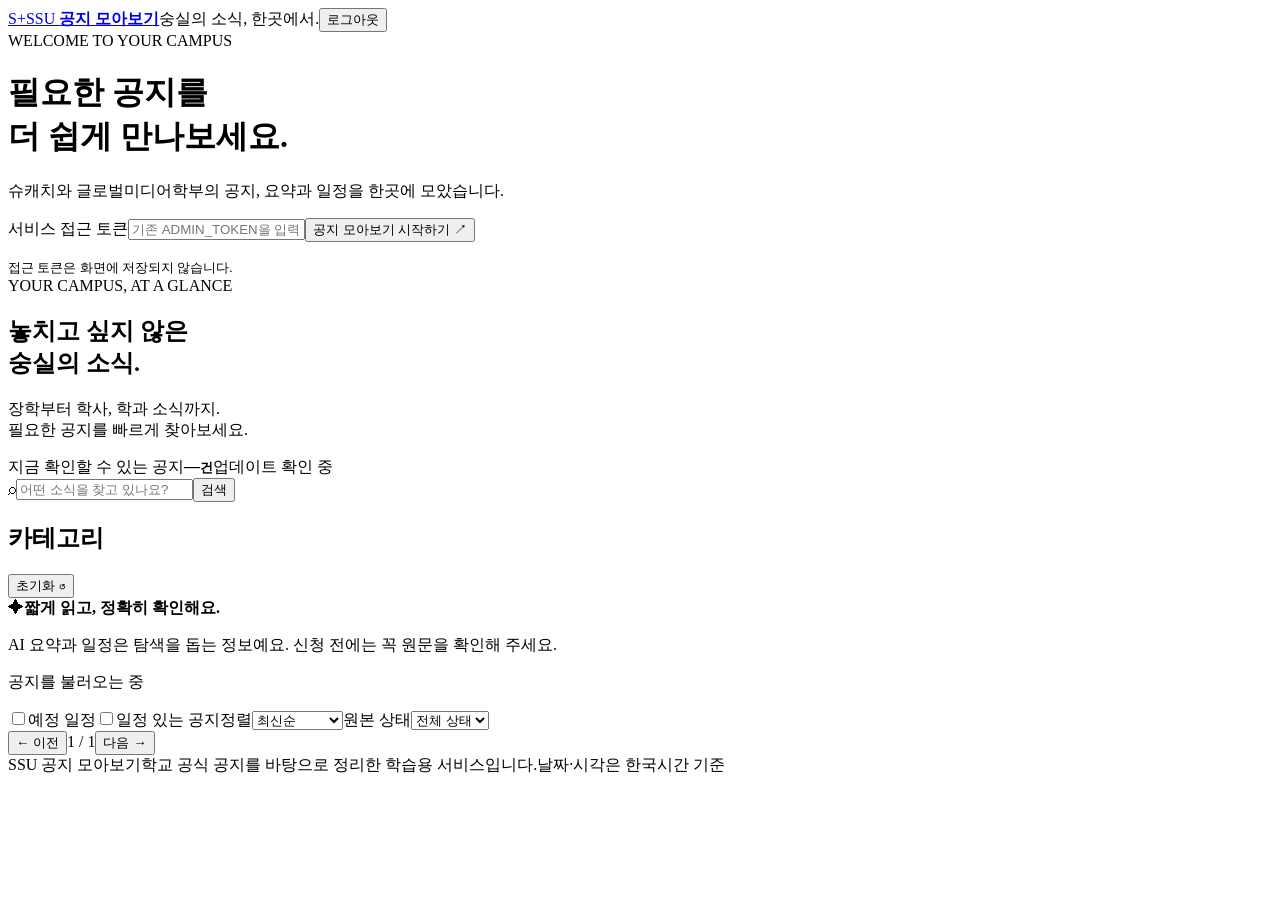
==== internal/web/static/index.html @ 4ba75978 "Implement SSU notice collection, analysis and integrated web MVP" ====
<!doctype html>
<html lang="ko"><head><meta charset="utf-8"><meta name="viewport" content="width=device-width,initial-scale=1"><meta name="theme-color" content="#142b52"><title>SSU 공지 모아보기</title><link rel="icon" href="/favicon.svg" type="image/svg+xml"><link rel="stylesheet" href="/app.css"><script src="/app.js" defer></script></head>
<body>
<header class="header"><div class="header-inner"><a class="brand" href="/" aria-label="SSU 공지 모아보기 홈"><span class="brand-mark">S<span>+</span></span><span>SSU <b>공지 모아보기</b></span></a><span class="header-caption">숭실의 소식, 한곳에서.</span><button id="logout" class="quiet hidden" type="button">로그아웃</button></div></header>
<main id="login" class="login hidden"><span class="eyebrow">WELCOME TO YOUR CAMPUS</span><h1>필요한 공지를<br>더 쉽게 만나보세요.</h1><p>슈캐치와 글로벌미디어학부의 공지, 요약과 일정을 한곳에 모았습니다.</p><form id="login-form"><label for="token">서비스 접근 토큰</label><input type="password" id="token" autocomplete="current-password" required placeholder="기존 ADMIN_TOKEN을 입력하세요"><button class="primary" type="submit">공지 모아보기 시작하기 <span aria-hidden="true">↗</span></button><p id="login-error" role="alert"></p></form><small>접근 토큰은 화면에 저장되지 않습니다.</small></main>
<main id="app" class="shell hidden">
<section class="hero"><div><span class="eyebrow">YOUR CAMPUS, AT A GLANCE</span><h1>놓치고 싶지 않은<br class="mobile-break"> 숭실의 소식.</h1><p>장학부터 학사, 학과 소식까지.<br class="mobile-break"> 필요한 공지를 빠르게 찾아보세요.</p></div><div class="hero-stat"><span class="live-dot"></span><span>지금 확인할 수 있는 공지</span><strong id="visible-count">—<small>건</small></strong><span id="updated">업데이트 확인 중</span></div></section>
<form class="search" id="search-form" role="search"><span class="search-icon" aria-hidden="true">⌕</span><input id="query" name="query" maxlength="100" type="search" placeholder="어떤 소식을 찾고 있나요?" aria-label="제목, 요약, 본문 검색"><button class="primary" type="submit">검색</button></form>
<div class="workspace">
<aside class="sidebar"><div class="sidebar-heading"><h2>카테고리</h2><button id="reset" type="button" class="quiet">초기화 ↺</button></div><nav id="categories" aria-label="카테고리 선택"></nav><div class="side-note"><span aria-hidden="true">✦</span><strong>짧게 읽고, 정확히 확인해요.</strong><p>AI 요약과 일정은 탐색을 돕는 정보예요. 신청 전에는 꼭 원문을 확인해 주세요.</p></div></aside>
<section class="feed" aria-label="공지 목록"><div class="source-tabs" id="sources" role="group" aria-label="출처 선택"></div><div class="toolbar"><p id="result-count" aria-live="polite">공지를 불러오는 중</p><div class="toolbar-controls"><label class="check"><input id="upcoming" type="checkbox">예정 일정</label><label class="check"><input id="has-schedule" type="checkbox">일정 있는 공지</label><label class="sr-only" for="sort">정렬</label><select id="sort"><option value="latest">최신순</option><option value="deadline">마감 임박순</option><option value="event">행사 예정순</option></select><label class="sr-only" for="status">원본 상태</label><select id="status"><option value="">전체 상태</option><option value="진행">진행</option><option value="unknown">상태 미상</option><option value="완료">완료</option></select></div></div>
<div id="filter-note" class="filter-note hidden"></div>
<div id="feedback" class="feedback hidden" role="status"></div><div id="cards" class="cards" aria-live="polite"></div>
<nav class="pagination" aria-label="페이지 이동"><button id="prev" type="button" class="page-button">← 이전</button><span id="page-label">1 / 1</span><button id="next" type="button" class="page-button">다음 →</button></nav>
</section></div>
<footer class="footer"><span>SSU 공지 모아보기</span><span>학교 공식 공지를 바탕으로 정리한 학습용 서비스입니다.</span><span>날짜·시각은 한국시간 기준</span></footer>
</main>
<dialog id="detail" aria-labelledby="detail-title"><div class="detail-top"><span class="eyebrow">NOTICE DETAILS</span><button id="close-detail" class="close" type="button" aria-label="상세보기 닫기">×</button></div><div id="detail-content"></div></dialog>
<noscript><p>이 서비스를 사용하려면 JavaScript를 활성화해 주세요.</p></noscript>
</body></html>
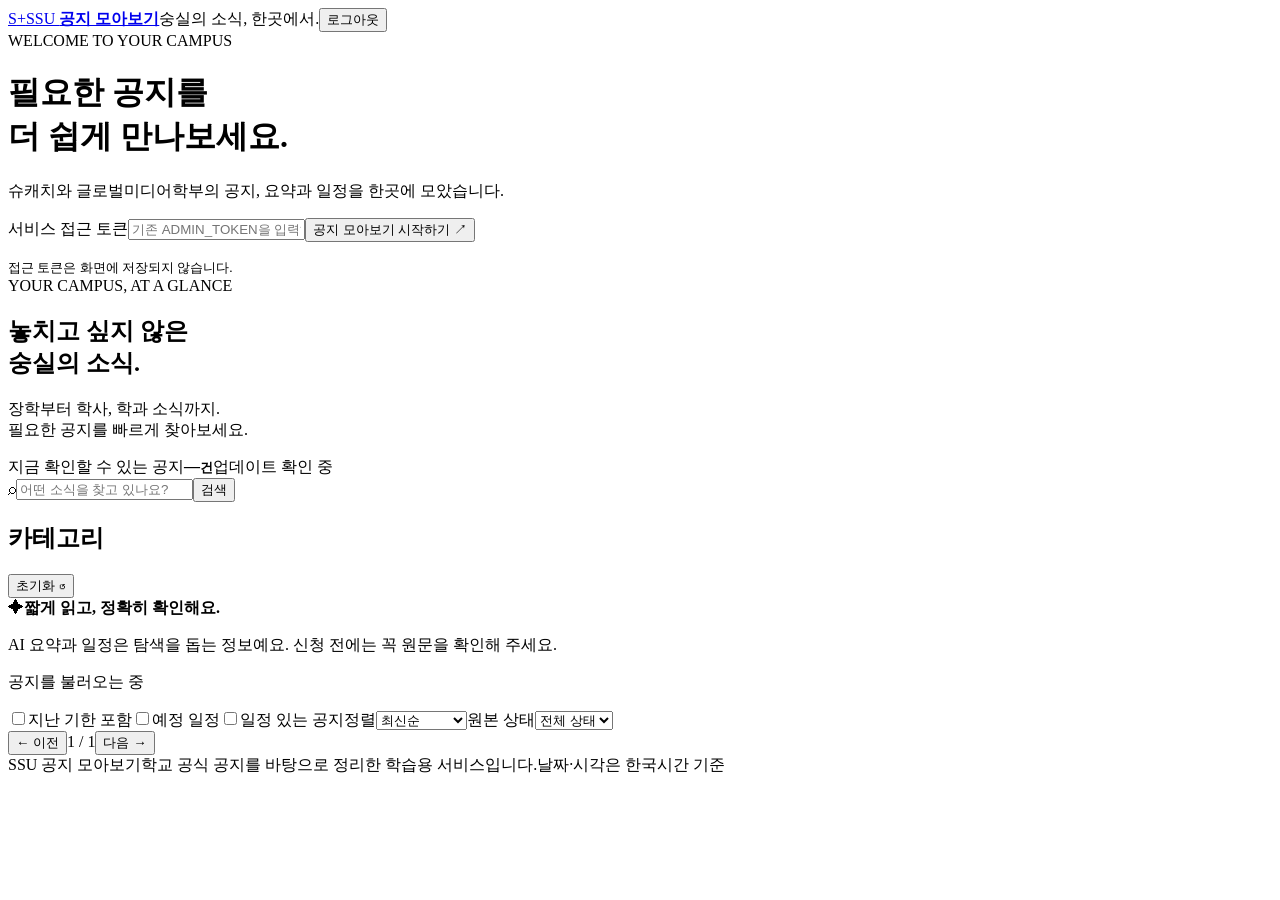
==== commit 30041e3e: "Apply approved year inference and hide expired application notices" ====
--- a/internal/web/static/index.html
+++ b/internal/web/static/index.html
@@ -8,7 +8,7 @@
 <form class="search" id="search-form" role="search"><span class="search-icon" aria-hidden="true">⌕</span><input id="query" name="query" maxlength="100" type="search" placeholder="어떤 소식을 찾고 있나요?" aria-label="제목, 요약, 본문 검색"><button class="primary" type="submit">검색</button></form>
 <div class="workspace">
 <aside class="sidebar"><div class="sidebar-heading"><h2>카테고리</h2><button id="reset" type="button" class="quiet">초기화 ↺</button></div><nav id="categories" aria-label="카테고리 선택"></nav><div class="side-note"><span aria-hidden="true">✦</span><strong>짧게 읽고, 정확히 확인해요.</strong><p>AI 요약과 일정은 탐색을 돕는 정보예요. 신청 전에는 꼭 원문을 확인해 주세요.</p></div></aside>
-<section class="feed" aria-label="공지 목록"><div class="source-tabs" id="sources" role="group" aria-label="출처 선택"></div><div class="toolbar"><p id="result-count" aria-live="polite">공지를 불러오는 중</p><div class="toolbar-controls"><label class="check"><input id="upcoming" type="checkbox">예정 일정</label><label class="check"><input id="has-schedule" type="checkbox">일정 있는 공지</label><label class="sr-only" for="sort">정렬</label><select id="sort"><option value="latest">최신순</option><option value="deadline">마감 임박순</option><option value="event">행사 예정순</option></select><label class="sr-only" for="status">원본 상태</label><select id="status"><option value="">전체 상태</option><option value="진행">진행</option><option value="unknown">상태 미상</option><option value="완료">완료</option></select></div></div>
+<section class="feed" aria-label="공지 목록"><div class="source-tabs" id="sources" role="group" aria-label="출처 선택"></div><div class="toolbar"><p id="result-count" aria-live="polite">공지를 불러오는 중</p><div class="toolbar-controls"><label class="check"><input id="include-expired" type="checkbox">지난 기한 포함</label><label class="check"><input id="upcoming" type="checkbox">예정 일정</label><label class="check"><input id="has-schedule" type="checkbox">일정 있는 공지</label><label class="sr-only" for="sort">정렬</label><select id="sort"><option value="latest">최신순</option><option value="deadline">마감 임박순</option><option value="event">행사 예정순</option></select><label class="sr-only" for="status">원본 상태</label><select id="status"><option value="">전체 상태</option><option value="진행">진행</option><option value="unknown">상태 미상</option><option value="완료">완료</option></select></div></div>
 <div id="filter-note" class="filter-note hidden"></div>
 <div id="feedback" class="feedback hidden" role="status"></div><div id="cards" class="cards" aria-live="polite"></div>
 <nav class="pagination" aria-label="페이지 이동"><button id="prev" type="button" class="page-button">← 이전</button><span id="page-label">1 / 1</span><button id="next" type="button" class="page-button">다음 →</button></nav>
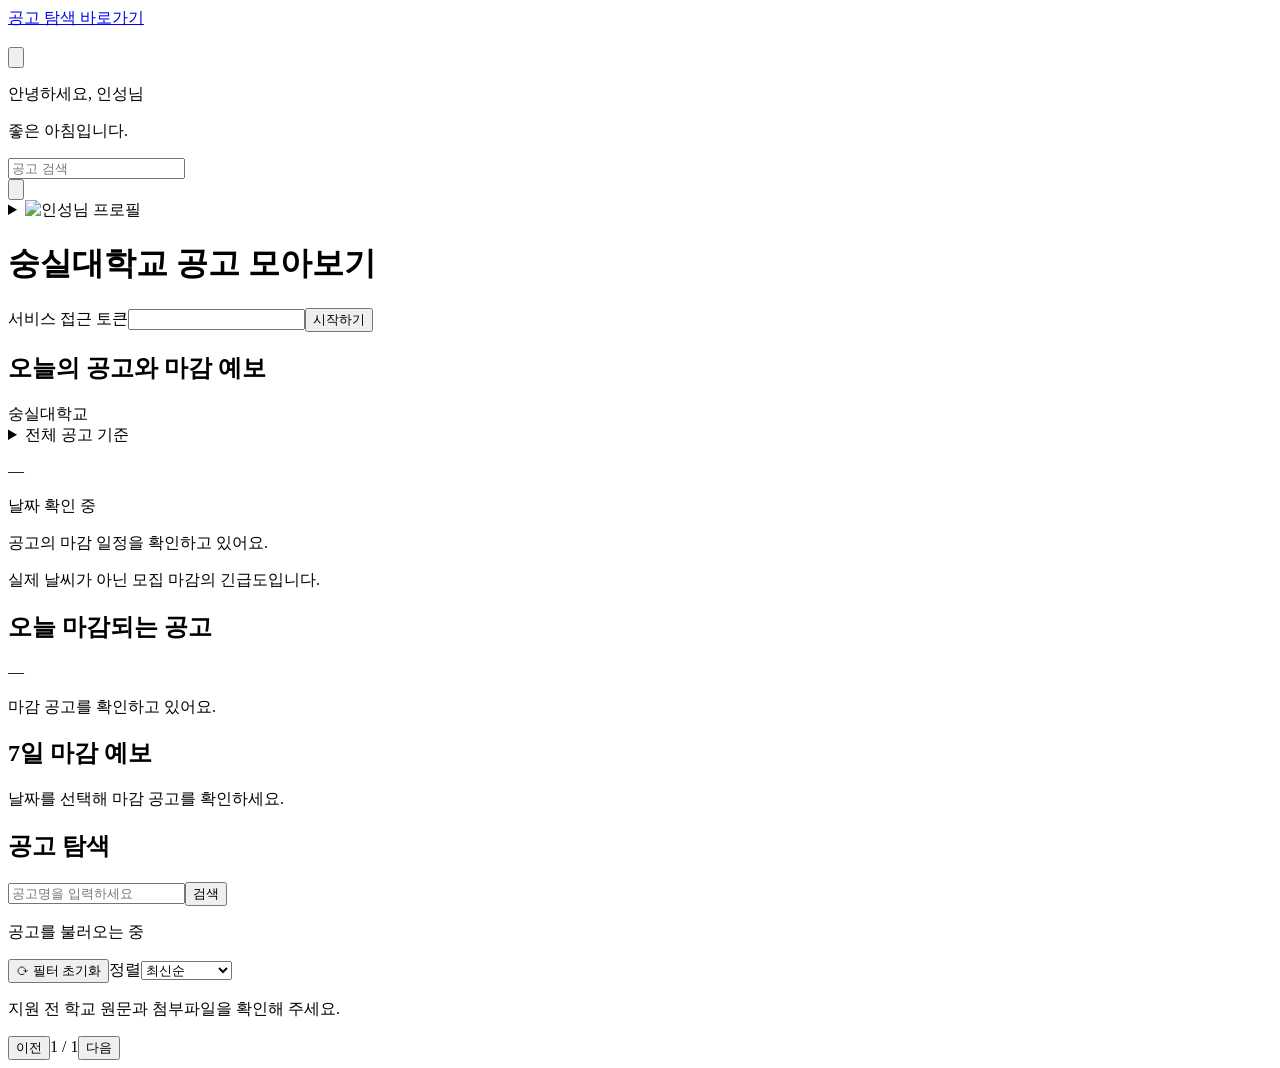
==== commit f59ae46b: "Update SSU:CAST deadline weather dashboard UI and responsive layout" ====
--- a/internal/web/static/index.html
+++ b/internal/web/static/index.html
@@ -1,20 +1,31 @@
 <!doctype html>
-<html lang="ko"><head><meta charset="utf-8"><meta name="viewport" content="width=device-width,initial-scale=1"><meta name="theme-color" content="#142b52"><title>SSU 공지 모아보기</title><link rel="icon" href="/favicon.svg" type="image/svg+xml"><link rel="stylesheet" href="/app.css"><script src="/app.js" defer></script></head>
+<html lang="ko" data-theme="dark"><head><meta charset="utf-8"><meta name="viewport" content="width=device-width,initial-scale=1"><meta name="theme-color" content="#0f0f0f"><title>숭실대학교 공고 모아보기</title><link rel="icon" href="/favicon.svg" type="image/svg+xml"><link rel="stylesheet" href="/app.css"><script src="/weather.js" defer></script><script src="/dashboard.js" defer></script><script src="/app.js" defer></script></head>
 <body>
-<header class="header"><div class="header-inner"><a class="brand" href="/" aria-label="SSU 공지 모아보기 홈"><span class="brand-mark">S<span>+</span></span><span>SSU <b>공지 모아보기</b></span></a><span class="header-caption">숭실의 소식, 한곳에서.</span><button id="logout" class="quiet hidden" type="button">로그아웃</button></div></header>
-<main id="login" class="login hidden"><span class="eyebrow">WELCOME TO YOUR CAMPUS</span><h1>필요한 공지를<br>더 쉽게 만나보세요.</h1><p>슈캐치와 글로벌미디어학부의 공지, 요약과 일정을 한곳에 모았습니다.</p><form id="login-form"><label for="token">서비스 접근 토큰</label><input type="password" id="token" autocomplete="current-password" required placeholder="기존 ADMIN_TOKEN을 입력하세요"><button class="primary" type="submit">공지 모아보기 시작하기 <span aria-hidden="true">↗</span></button><p id="login-error" role="alert"></p></form><small>접근 토큰은 화면에 저장되지 않습니다.</small></main>
+<a class="skip-link" href="#explore">공고 탐색 바로가기</a>
+<nav class="rail" aria-label="주요 메뉴">
+<div class="rail-links"><a class="rail-link active" href="#home" aria-label="홈" title="홈"><img src="/figma/a1e7c.svg" alt=""></a><a class="rail-link" href="#explore" aria-label="공고 탐색" title="공고 탐색"><img src="/figma/7b602.svg" alt=""></a><a class="rail-link" href="#forecast" aria-label="마감 예보" title="마감 예보"><img src="/figma/982c3.svg" alt=""></a></div>
+<button id="open-policy-btn" class="rail-link rail-help" aria-label="산정 기준" title="산정 기준" type="button"><img src="/figma/25cce.svg" alt=""></button></nav>
+<header class="header"><div class="greeting"><p>안녕하세요, 인성님</p><p id="greeting-message">좋은 아침입니다.</p></div><div class="header-actions"><form id="home-search" class="home-search" role="search"><img src="/figma/485a1.svg" alt=""><input id="home-query" type="search" maxlength="100" placeholder="공고 검색" aria-label="홈에서 공고명 검색"></form><button id="theme-toggle" class="theme-toggle" type="button" aria-label="밝은 테마로 전환" aria-pressed="false"><img class="sun-toggle" src="/figma/d5a58.svg" alt=""><img class="moon-toggle" src="/figma/1a992.svg" alt=""></button><details class="profile"><summary aria-label="프로필 메뉴"><img class="avatar" src="/figma/cfc22.png" alt="인성님 프로필"><img src="/figma/c9c63.svg" alt=""></summary><div class="profile-menu"><strong>인성님</strong><p>숭실대학교 공고 모아보기</p><button id="logout" class="quiet hidden" type="button">로그아웃</button></div></details></div></header>
+<main id="login" class="login hidden"><h1>숭실대학교 공고 모아보기</h1><form id="login-form"><label for="token">서비스 접근 토큰</label><input type="password" id="token" autocomplete="current-password" required><button class="primary" type="submit">시작하기</button><p id="login-error" role="alert"></p></form></main>
 <main id="app" class="shell hidden">
-<section class="hero"><div><span class="eyebrow">YOUR CAMPUS, AT A GLANCE</span><h1>놓치고 싶지 않은<br class="mobile-break"> 숭실의 소식.</h1><p>장학부터 학사, 학과 소식까지.<br class="mobile-break"> 필요한 공지를 빠르게 찾아보세요.</p></div><div class="hero-stat"><span class="live-dot"></span><span>지금 확인할 수 있는 공지</span><strong id="visible-count">—<small>건</small></strong><span id="updated">업데이트 확인 중</span></div></section>
-<form class="search" id="search-form" role="search"><span class="search-icon" aria-hidden="true">⌕</span><input id="query" name="query" maxlength="100" type="search" placeholder="어떤 소식을 찾고 있나요?" aria-label="제목, 요약, 본문 검색"><button class="primary" type="submit">검색</button></form>
-<div class="workspace">
-<aside class="sidebar"><div class="sidebar-heading"><h2>카테고리</h2><button id="reset" type="button" class="quiet">초기화 ↺</button></div><nav id="categories" aria-label="카테고리 선택"></nav><div class="side-note"><span aria-hidden="true">✦</span><strong>짧게 읽고, 정확히 확인해요.</strong><p>AI 요약과 일정은 탐색을 돕는 정보예요. 신청 전에는 꼭 원문을 확인해 주세요.</p></div></aside>
-<section class="feed" aria-label="공지 목록"><div class="source-tabs" id="sources" role="group" aria-label="출처 선택"></div><div class="toolbar"><p id="result-count" aria-live="polite">공지를 불러오는 중</p><div class="toolbar-controls"><label class="check"><input id="include-expired" type="checkbox">지난 기한 포함</label><label class="check"><input id="upcoming" type="checkbox">예정 일정</label><label class="check"><input id="has-schedule" type="checkbox">일정 있는 공지</label><label class="sr-only" for="sort">정렬</label><select id="sort"><option value="latest">최신순</option><option value="deadline">마감 임박순</option><option value="event">행사 예정순</option></select><label class="sr-only" for="status">원본 상태</label><select id="status"><option value="">전체 상태</option><option value="진행">진행</option><option value="unknown">상태 미상</option><option value="완료">완료</option></select></div></div>
-<div id="filter-note" class="filter-note hidden"></div>
-<div id="feedback" class="feedback hidden" role="status"></div><div id="cards" class="cards" aria-live="polite"></div>
-<nav class="pagination" aria-label="페이지 이동"><button id="prev" type="button" class="page-button">← 이전</button><span id="page-label">1 / 1</span><button id="next" type="button" class="page-button">다음 →</button></nav>
-</section></div>
-<footer class="footer"><span>SSU 공지 모아보기</span><span>학교 공식 공지를 바탕으로 정리한 학습용 서비스입니다.</span><span>날짜·시각은 한국시간 기준</span></footer>
+<section id="home-view" aria-label="홈"><h1 class="sr-only">오늘의 공고와 마감 예보</h1>
+<section id="deadline-weather" class="today-panel" aria-label="오늘의 마감 요약" aria-busy="true">
+<div class="weather-top-bar"><span class="stage-location"><img src="/figma/9b069.svg" alt="">숭실대학교</span><details id="filter-drawer" class="weather-filter-drawer"><summary><span id="weather-scope-badge">전체 공고 기준</span><img src="/figma/c9c63.svg" alt=""></summary><div class="weather-filter-popover"><p>예보에 반영할 분야를 선택하세요.</p><div id="interest-chips" class="interest-chips" role="group" aria-label="예보 대상 분야"></div></div></details></div>
+<div class="weather-calendar"><p id="weather-weekday">—</p><p id="weather-date">날짜 확인 중</p></div>
+<div id="weather-icon" class="weather-hero-illust" role="img" aria-label="마감 긴급도 확인 중"></div>
+<div class="weather-copy" aria-live="polite"><p id="weather-summary">공고의 마감 일정을 확인하고 있어요.</p><p class="weather-context">실제 날씨가 아닌 모집 마감의 긴급도입니다.</p><span id="weather-headline" class="sr-only"></span></div>
+</section>
+<div class="home-bottom"><section id="spotlight-section" class="panel spotlight-section" aria-labelledby="spotlight-title"><div class="panel-heading"><h2 id="spotlight-title">오늘 마감되는 공고</h2><span id="today-count">—</span></div><div id="urgent-spotlight" class="urgent-spotlight"><p class="muted">마감 공고를 확인하고 있어요.</p></div></section>
+<section id="forecast-section" class="panel forecast-section" aria-labelledby="forecast-title"><h2 id="forecast-title">7일 마감 예보</h2><p class="forecast-description">날짜를 선택해 마감 공고를 확인하세요.</p><div id="weather-forecast" class="weather-forecast" role="group" aria-label="7일간의 마감 예보"></div><div id="weather-day-panel" class="weather-day-panel hidden" aria-live="polite"></div></section></div>
+</section>
+<section id="explore-section" class="explore-section panel hidden" aria-label="공고 탐색"><h1 class="sr-only">공고 탐색</h1>
+<form class="search" id="search-form" role="search"><img class="search-icon" src="/figma/485a1.svg" alt=""><input id="query" name="query" maxlength="100" type="search" autocomplete="off" enterkeyhint="search" placeholder="공고명을 입력하세요" aria-label="공고명 검색"><button class="primary" type="submit">검색</button></form>
+<div id="sources" class="source-tabs" role="group" aria-label="출처 선택"></div><nav id="categories" class="categories" aria-label="카테고리 선택"></nav>
+<div id="explore-results" class="explore-results" role="region" aria-label="공고 검색 결과" tabindex="0"><div class="toolbar"><p id="result-count" aria-live="polite">공고를 불러오는 중</p><div class="toolbar-controls"><button id="reset" type="button" class="quiet reset-filters"><span aria-hidden="true">⟳</span> 필터 초기화</button><label class="sr-only" for="sort">정렬</label><select id="sort"><option value="latest">최신순</option><option value="deadline">마감 임박순</option><option value="event">행사 예정순</option></select></div></div>
+<div id="filter-note" class="filter-note hidden"></div><div id="feedback" class="feedback hidden" role="status"></div><div id="cards" class="cards" aria-live="polite"></div></div>
+<footer class="explore-footer"><p><img src="/figma/25cce.svg" alt="">지원 전 학교 원문과 첨부파일을 확인해 주세요.</p><nav class="pagination" aria-label="페이지 이동"><button id="prev" class="page-button" type="button">이전</button><span id="page-numbers"></span><span id="page-label" class="sr-only">1 / 1</span><button id="next" class="page-button" type="button">다음</button></nav></footer>
+</section><span id="visible-count" class="hidden"></span><span id="updated" class="hidden"></span>
 </main>
-<dialog id="detail" aria-labelledby="detail-title"><div class="detail-top"><span class="eyebrow">NOTICE DETAILS</span><button id="close-detail" class="close" type="button" aria-label="상세보기 닫기">×</button></div><div id="detail-content"></div></dialog>
-<noscript><p>이 서비스를 사용하려면 JavaScript를 활성화해 주세요.</p></noscript>
+<dialog id="policy-dialog" aria-labelledby="policy-title"><div class="detail-top"><h2 id="policy-title">마감 예보 산정 기준</h2><button id="close-policy" class="close" type="button" aria-label="산정 기준 닫기">×</button></div><p>실제 기상이 아닌 신청·제출·이수 마감의 긴급도입니다. 행사·발표·완료 공고와 검토가 필요한 일정은 제외합니다.</p><ul class="policy-list"><li>맑음: 3일 이내 확정 마감 0건</li><li>구름: 3일 이내 확정 마감 1건</li><li>비: 24시간 내 1건 또는 3일 내 2~3건</li><li>폭풍: 24시간 내 2건 이상 또는 3일 내 4건 이상</li></ul><p>일별 예보는 해당 날짜의 마감 건수로 계산합니다. 오늘 마감 목록에는 한국 시간 기준 오늘 마감하는 공고를 표시하며, 이미 지난 시각은 제외합니다. 시각 미기재 일정은 당일까지 포함합니다.</p></dialog>
+<dialog id="detail" aria-labelledby="detail-title"><div class="detail-top"><span class="detail-badge">공고 상세 및 일정 검증</span><button id="close-detail" class="close" type="button" aria-label="상세보기 닫기">×</button></div><div id="detail-content"></div></dialog><noscript><p>JavaScript를 활성화해 주세요.</p></noscript>
 </body></html>
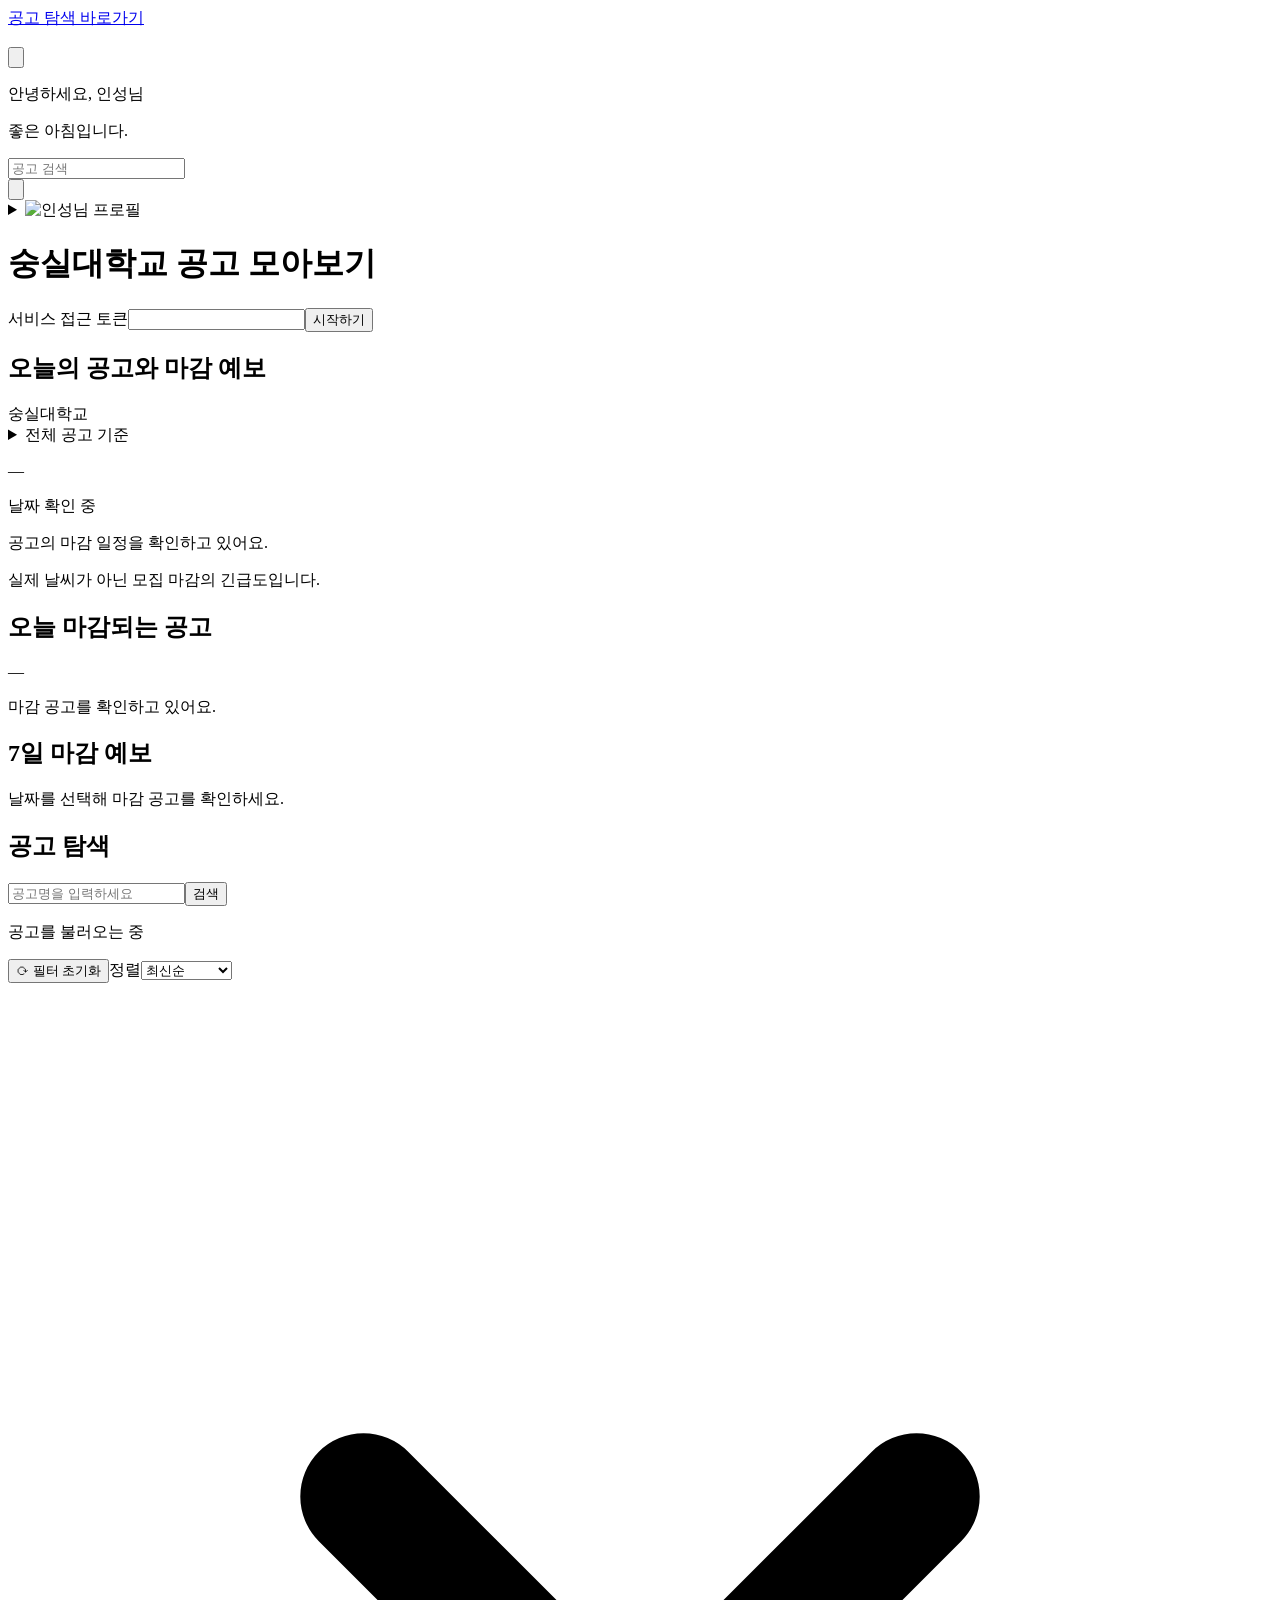
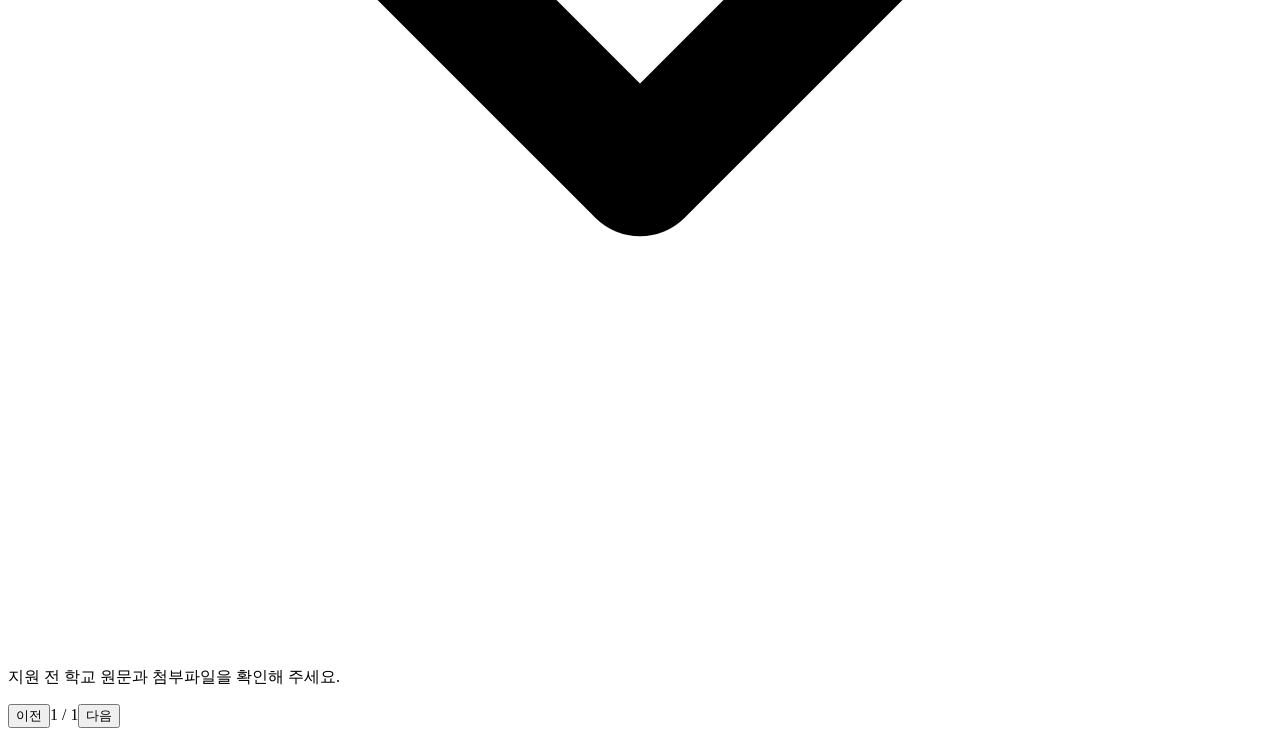
==== commit 19697c5a: "Fix explore toolbar placement, sort chevron spacing, and 8-item 5-page pagination" ====
--- a/internal/web/static/index.html
+++ b/internal/web/static/index.html
@@ -20,9 +20,8 @@
 </section>
 <section id="explore-section" class="explore-section panel hidden" aria-label="공고 탐색"><h1 class="sr-only">공고 탐색</h1>
 <form class="search" id="search-form" role="search"><img class="search-icon" src="/figma/485a1.svg" alt=""><input id="query" name="query" maxlength="100" type="search" autocomplete="off" enterkeyhint="search" placeholder="공고명을 입력하세요" aria-label="공고명 검색"><button class="primary" type="submit">검색</button></form>
-<div id="sources" class="source-tabs" role="group" aria-label="출처 선택"></div><nav id="categories" class="categories" aria-label="카테고리 선택"></nav>
-<div id="explore-results" class="explore-results" role="region" aria-label="공고 검색 결과" tabindex="0"><div class="toolbar"><p id="result-count" aria-live="polite">공고를 불러오는 중</p><div class="toolbar-controls"><button id="reset" type="button" class="quiet reset-filters"><span aria-hidden="true">⟳</span> 필터 초기화</button><label class="sr-only" for="sort">정렬</label><select id="sort"><option value="latest">최신순</option><option value="deadline">마감 임박순</option><option value="event">행사 예정순</option></select></div></div>
-<div id="filter-note" class="filter-note hidden"></div><div id="feedback" class="feedback hidden" role="status"></div><div id="cards" class="cards" aria-live="polite"></div></div>
+<div id="sources" class="source-tabs" role="group" aria-label="출처 선택"></div><nav id="categories" class="categories" aria-label="카테고리 선택"></nav><div class="toolbar"><p id="result-count" aria-live="polite">공고를 불러오는 중</p><div class="toolbar-controls"><button id="reset" type="button" class="quiet reset-filters"><span aria-hidden="true">⟳</span> 필터 초기화</button><label class="sr-only" for="sort">정렬</label><span class="sort-select"><select id="sort"><option value="latest">최신순</option><option value="deadline">마감 임박순</option><option value="event">행사 예정순</option></select><svg class="sort-chevron" viewBox="0 0 16 16" fill="none" aria-hidden="true"><path d="M4.5 6.5L8 10L11.5 6.5" stroke="currentColor" stroke-width="1.6" stroke-linecap="round" stroke-linejoin="round"/></svg></span></div></div>
+<div id="explore-results" class="explore-results" role="region" aria-label="공고 검색 결과" tabindex="0"><div id="filter-note" class="filter-note hidden"></div><div id="feedback" class="feedback hidden" role="status"></div><div id="cards" class="cards" aria-live="polite"></div></div>
 <footer class="explore-footer"><p><img src="/figma/25cce.svg" alt="">지원 전 학교 원문과 첨부파일을 확인해 주세요.</p><nav class="pagination" aria-label="페이지 이동"><button id="prev" class="page-button" type="button">이전</button><span id="page-numbers"></span><span id="page-label" class="sr-only">1 / 1</span><button id="next" class="page-button" type="button">다음</button></nav></footer>
 </section><span id="visible-count" class="hidden"></span><span id="updated" class="hidden"></span>
 </main>
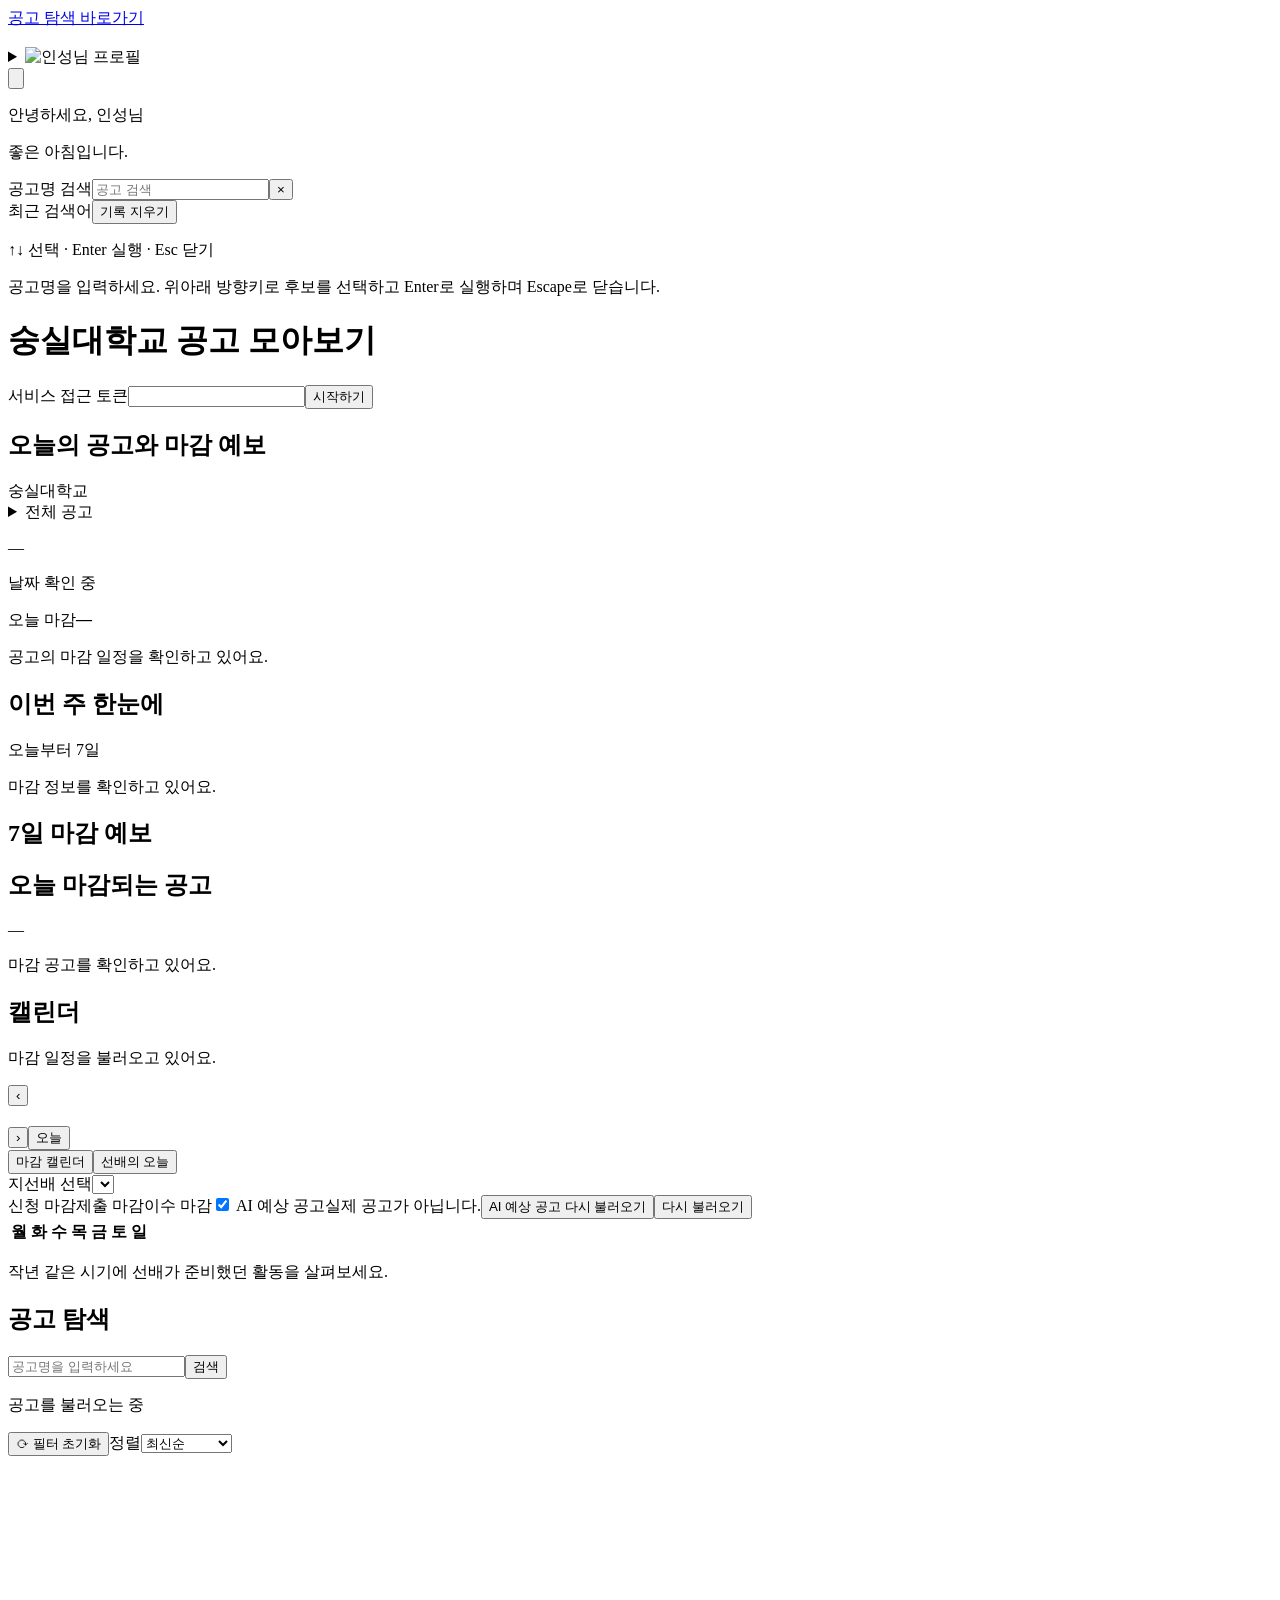
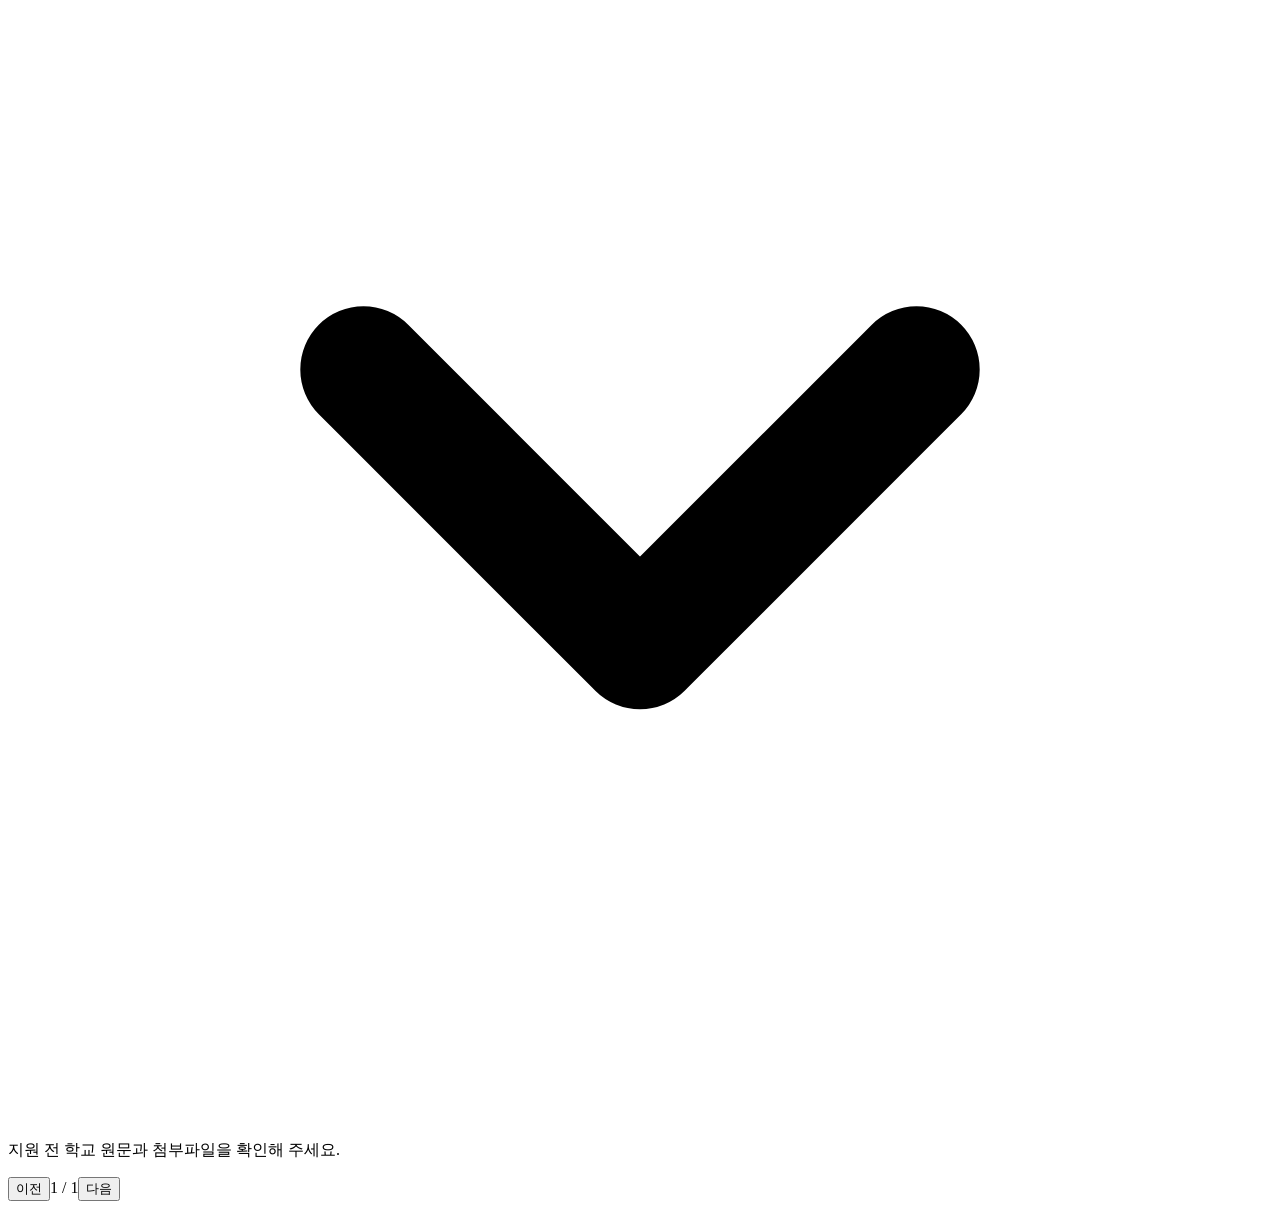
==== commit 8a86726e: "Update home briefing, search, and calendar experiences" ====
--- a/internal/web/static/index.html
+++ b/internal/web/static/index.html
@@ -1,22 +1,31 @@
 <!doctype html>
-<html lang="ko" data-theme="dark"><head><meta charset="utf-8"><meta name="viewport" content="width=device-width,initial-scale=1"><meta name="theme-color" content="#0f0f0f"><title>숭실대학교 공고 모아보기</title><link rel="icon" href="/favicon.svg" type="image/svg+xml"><link rel="stylesheet" href="/app.css"><script src="/weather.js" defer></script><script src="/dashboard.js" defer></script><script src="/app.js" defer></script></head>
+<html lang="ko" data-theme="dark"><head><meta charset="utf-8"><meta name="viewport" content="width=device-width,initial-scale=1"><meta name="theme-color" content="#0f0f0f"><title>숭실대학교 공고 모아보기</title><link rel="icon" href="/favicon.svg" type="image/svg+xml"><link rel="stylesheet" href="/app.css"><script src="/weather.js" defer></script><script src="/dashboard.js" defer></script><script src="/calendar.js" defer></script><script src="/seniors.js" defer></script><script src="/home-search.js" defer></script><script src="/app.js" defer></script></head>
 <body>
 <a class="skip-link" href="#explore">공고 탐색 바로가기</a>
 <nav class="rail" aria-label="주요 메뉴">
-<div class="rail-links"><a class="rail-link active" href="#home" aria-label="홈" title="홈"><img src="/figma/a1e7c.svg" alt=""></a><a class="rail-link" href="#explore" aria-label="공고 탐색" title="공고 탐색"><img src="/figma/7b602.svg" alt=""></a><a class="rail-link" href="#forecast" aria-label="마감 예보" title="마감 예보"><img src="/figma/982c3.svg" alt=""></a></div>
-<button id="open-policy-btn" class="rail-link rail-help" aria-label="산정 기준" title="산정 기준" type="button"><img src="/figma/25cce.svg" alt=""></button></nav>
-<header class="header"><div class="greeting"><p>안녕하세요, 인성님</p><p id="greeting-message">좋은 아침입니다.</p></div><div class="header-actions"><form id="home-search" class="home-search" role="search"><img src="/figma/485a1.svg" alt=""><input id="home-query" type="search" maxlength="100" placeholder="공고 검색" aria-label="홈에서 공고명 검색"></form><button id="theme-toggle" class="theme-toggle" type="button" aria-label="밝은 테마로 전환" aria-pressed="false"><img class="sun-toggle" src="/figma/d5a58.svg" alt=""><img class="moon-toggle" src="/figma/1a992.svg" alt=""></button><details class="profile"><summary aria-label="프로필 메뉴"><img class="avatar" src="/figma/cfc22.png" alt="인성님 프로필"><img src="/figma/c9c63.svg" alt=""></summary><div class="profile-menu"><strong>인성님</strong><p>숭실대학교 공고 모아보기</p><button id="logout" class="quiet hidden" type="button">로그아웃</button></div></details></div></header>
+<div class="rail-links"><a class="rail-link active" href="#home" aria-label="홈" title="홈"><img src="/figma/a1e7c.svg" alt=""></a><a class="rail-link" href="#explore" aria-label="공고 탐색" title="공고 탐색"><img src="/figma/7b602.svg" alt=""></a><a class="rail-link" href="#calendar" aria-label="캘린더" title="캘린더"><img src="/figma/982c3.svg" alt=""></a></div>
+<div class="rail-footer"><details class="profile"><summary aria-label="프로필 메뉴"><img class="avatar" src="/figma/cfc22.png" alt="인성님 프로필"><img src="/figma/c9c63.svg" alt=""></summary><div class="profile-menu"><strong>인성님</strong><p>숭실대학교 공고 모아보기</p><button id="logout" class="quiet hidden" type="button">로그아웃</button></div></details><button id="open-policy-btn" class="rail-link rail-help" aria-label="산정 기준" title="산정 기준" type="button"><img src="/figma/25cce.svg" alt=""></button></div></nav>
+<header class="header"><div class="greeting"><p>안녕하세요, 인성님</p><p id="greeting-message">좋은 아침입니다.</p></div><div class="header-actions"><form id="home-search" class="home-search" role="search" autocomplete="off"><img src="/figma/485a1.svg" alt=""><label class="sr-only" for="home-query">공고명 검색</label><input id="home-query" name="query" type="search" maxlength="100" placeholder="공고 검색" role="combobox" aria-autocomplete="list" aria-controls="home-search-options" aria-expanded="false" aria-describedby="home-search-help" autocomplete="off" enterkeyhint="search"><button class="home-search-clear hidden" type="button" aria-label="검색어 지우기">×</button><div class="home-search-popup hidden"><div class="home-search-popup-heading"><span class="home-search-heading">최근 검색어</span><button class="home-search-history-clear hidden" type="button">기록 지우기</button></div><div id="home-search-options" role="listbox" aria-label="공고명 검색 제안"></div><p class="home-search-empty"></p><p class="home-search-shortcuts" aria-hidden="true">↑↓ 선택 · Enter 실행 · Esc 닫기</p></div><span id="home-search-help" class="sr-only">공고명을 입력하세요. 위아래 방향키로 후보를 선택하고 Enter로 실행하며 Escape로 닫습니다.</span><span class="sr-only" role="status" aria-live="polite"></span></form></div></header>
 <main id="login" class="login hidden"><h1>숭실대학교 공고 모아보기</h1><form id="login-form"><label for="token">서비스 접근 토큰</label><input type="password" id="token" autocomplete="current-password" required><button class="primary" type="submit">시작하기</button><p id="login-error" role="alert"></p></form></main>
 <main id="app" class="shell hidden">
 <section id="home-view" aria-label="홈"><h1 class="sr-only">오늘의 공고와 마감 예보</h1>
 <section id="deadline-weather" class="today-panel" aria-label="오늘의 마감 요약" aria-busy="true">
-<div class="weather-top-bar"><span class="stage-location"><img src="/figma/9b069.svg" alt="">숭실대학교</span><details id="filter-drawer" class="weather-filter-drawer"><summary><span id="weather-scope-badge">전체 공고 기준</span><img src="/figma/c9c63.svg" alt=""></summary><div class="weather-filter-popover"><p>예보에 반영할 분야를 선택하세요.</p><div id="interest-chips" class="interest-chips" role="group" aria-label="예보 대상 분야"></div></div></details></div>
+<div class="weather-top-bar"><span class="stage-location"><img src="/figma/9b069.svg" alt="">숭실대학교</span><details id="filter-drawer" class="weather-filter-drawer"><summary><span id="weather-scope-badge">전체 공고</span><img src="/figma/c9c63.svg" alt=""></summary><div class="weather-filter-popover"><p>예보에 반영할 분야를 선택하세요.</p><div id="interest-chips" class="interest-chips" role="group" aria-label="예보 대상 분야"></div></div></details></div>
 <div class="weather-calendar"><p id="weather-weekday">—</p><p id="weather-date">날짜 확인 중</p></div>
 <div id="weather-icon" class="weather-hero-illust" role="img" aria-label="마감 긴급도 확인 중"></div>
-<div class="weather-copy" aria-live="polite"><p id="weather-summary">공고의 마감 일정을 확인하고 있어요.</p><p class="weather-context">실제 날씨가 아닌 모집 마감의 긴급도입니다.</p><span id="weather-headline" class="sr-only"></span></div>
+<div class="weather-copy" aria-live="polite"><span id="weather-count-label" class="weather-count-label">오늘 마감</span><strong id="weather-count" class="weather-count">—</strong><p id="weather-summary" class="sr-only">공고의 마감 일정을 확인하고 있어요.</p><span id="weather-headline" class="sr-only"></span></div>
 </section>
+<div class="home-right"><section id="home-highlight-panel" class="panel home-highlight-panel" aria-labelledby="briefing-title"><div class="briefing-heading"><h2 id="briefing-title">이번 주 한눈에</h2><span id="briefing-scope">오늘부터 7일</span></div><div id="briefing-content" class="briefing-content" aria-live="polite"><p class="muted">마감 정보를 확인하고 있어요.</p></div></section><section id="forecast-section" class="panel forecast-section" aria-labelledby="forecast-title"><h2 id="forecast-title">7일 마감 예보</h2><div id="weather-forecast" class="weather-forecast" role="group" aria-label="7일간의 마감 예보"></div><div id="weather-day-panel" class="weather-day-panel hidden" aria-live="polite"></div></section></div>
 <div class="home-bottom"><section id="spotlight-section" class="panel spotlight-section" aria-labelledby="spotlight-title"><div class="panel-heading"><h2 id="spotlight-title">오늘 마감되는 공고</h2><span id="today-count">—</span></div><div id="urgent-spotlight" class="urgent-spotlight"><p class="muted">마감 공고를 확인하고 있어요.</p></div></section>
-<section id="forecast-section" class="panel forecast-section" aria-labelledby="forecast-title"><h2 id="forecast-title">7일 마감 예보</h2><p class="forecast-description">날짜를 선택해 마감 공고를 확인하세요.</p><div id="weather-forecast" class="weather-forecast" role="group" aria-label="7일간의 마감 예보"></div><div id="weather-day-panel" class="weather-day-panel hidden" aria-live="polite"></div></section></div>
+</div>
+</section>
+<section id="calendar-section" class="calendar-section panel hidden" aria-labelledby="calendar-title">
+<div class="calendar-heading"><div><h1 id="calendar-title">캘린더</h1><p id="calendar-status" role="status">마감 일정을 불러오고 있어요.</p></div><div class="calendar-navigation"><button id="calendar-prev" type="button" aria-label="이전 달">‹</button><h2 id="calendar-month"></h2><button id="calendar-next" type="button" aria-label="다음 달">›</button><button id="calendar-today" type="button">오늘</button></div></div>
+<div class="calendar-mode" role="group" aria-label="캘린더 보기"><button id="calendar-deadline-mode" type="button" aria-pressed="true">마감 캘린더</button><button id="calendar-senior-mode" type="button" aria-pressed="false">선배의 오늘</button></div>
+<div id="senior-controls" class="senior-controls hidden"><label class="senior-persona"><span id="senior-initial" aria-hidden="true">지</span><span class="sr-only">선배 선택</span><select id="senior-persona" aria-label="선배 선택"></select></label><div id="senior-categories" class="senior-categories" role="group" aria-label="선배 활동 분야"></div></div>
+<div id="calendar-deadline-legend" class="calendar-legend" aria-label="마감 종류"><span class="application">신청 마감</span><span class="submission">제출 마감</span><span class="completion">이수 마감</span><label class="calendar-prediction-toggle"><input id="calendar-predictions-toggle" type="checkbox" checked> AI 예상 공고</label><span class="calendar-prediction-note">실제 공고가 아닙니다.</span><button id="calendar-prediction-retry" class="quiet hidden" type="button">AI 예상 공고 다시 불러오기</button><button id="calendar-retry" class="quiet hidden" type="button">다시 불러오기</button></div>
+<div class="calendar-scroll" tabindex="0" role="region" aria-label="월간 마감 달력"><table id="calendar-table"><caption id="calendar-caption" class="sr-only"></caption><thead><tr><th scope="col">월</th><th scope="col">화</th><th scope="col">수</th><th scope="col">목</th><th scope="col">금</th><th scope="col">토</th><th scope="col">일</th></tr></thead><tbody id="calendar-days"></tbody></table></div>
+<p id="senior-calendar-note" class="senior-calendar-note hidden">작년 같은 시기에 선배가 준비했던 활동을 살펴보세요.</p>
 </section>
 <section id="explore-section" class="explore-section panel hidden" aria-label="공고 탐색"><h1 class="sr-only">공고 탐색</h1>
 <form class="search" id="search-form" role="search"><img class="search-icon" src="/figma/485a1.svg" alt=""><input id="query" name="query" maxlength="100" type="search" autocomplete="off" enterkeyhint="search" placeholder="공고명을 입력하세요" aria-label="공고명 검색"><button class="primary" type="submit">검색</button></form>
@@ -25,6 +34,8 @@
 <footer class="explore-footer"><p><img src="/figma/25cce.svg" alt="">지원 전 학교 원문과 첨부파일을 확인해 주세요.</p><nav class="pagination" aria-label="페이지 이동"><button id="prev" class="page-button" type="button">이전</button><span id="page-numbers"></span><span id="page-label" class="sr-only">1 / 1</span><button id="next" class="page-button" type="button">다음</button></nav></footer>
 </section><span id="visible-count" class="hidden"></span><span id="updated" class="hidden"></span>
 </main>
-<dialog id="policy-dialog" aria-labelledby="policy-title"><div class="detail-top"><h2 id="policy-title">마감 예보 산정 기준</h2><button id="close-policy" class="close" type="button" aria-label="산정 기준 닫기">×</button></div><p>실제 기상이 아닌 신청·제출·이수 마감의 긴급도입니다. 행사·발표·완료 공고와 검토가 필요한 일정은 제외합니다.</p><ul class="policy-list"><li>맑음: 3일 이내 확정 마감 0건</li><li>구름: 3일 이내 확정 마감 1건</li><li>비: 24시간 내 1건 또는 3일 내 2~3건</li><li>폭풍: 24시간 내 2건 이상 또는 3일 내 4건 이상</li></ul><p>일별 예보는 해당 날짜의 마감 건수로 계산합니다. 오늘 마감 목록에는 한국 시간 기준 오늘 마감하는 공고를 표시하며, 이미 지난 시각은 제외합니다. 시각 미기재 일정은 당일까지 포함합니다.</p></dialog>
+<dialog id="senior-detail" class="senior-detail" aria-labelledby="senior-detail-title"><div class="detail-top"><h2 id="senior-detail-title">준비 기록</h2><button id="close-senior-detail" class="close" type="button" aria-label="준비 기록 닫기">×</button></div><div id="senior-detail-content"></div></dialog>
+<dialog id="calendar-day-dialog" aria-labelledby="calendar-day-title"><div class="detail-top"><h2 id="calendar-day-title"></h2><button id="calendar-day-close" class="close" type="button" aria-label="날짜별 공고 닫기">×</button></div><div id="calendar-day-events"></div></dialog>
+<dialog id="policy-dialog" aria-labelledby="policy-title"><div class="detail-top"><h2 id="policy-title">마감 예보 산정 기준</h2><button id="close-policy" class="close" type="button" aria-label="산정 기준 닫기">×</button></div><p>실제 기상이 아닌 신청·제출·이수 마감의 긴급도입니다. 행사·발표·완료 공고와 검토가 필요한 일정은 제외합니다.</p><ul class="policy-list"><li>맑음: 해당 날짜의 확정 마감 0건</li><li>구름: 오늘 이외 날짜의 확정 마감 1건</li><li>비: 오늘 마감 1건 또는 오늘 이외 날짜의 마감 2건</li><li>폭풍: 오늘 마감 2건 이상 또는 오늘 이외 날짜의 마감 3건 이상</li></ul><p>상단 아이콘은 오늘의 마감 건수로 계산하며, 7일 예보의 오늘 아이콘과 같은 기준을 사용합니다. 나머지 일별 예보도 해당 날짜의 마감 건수로 계산합니다. 오늘 마감 목록에는 한국 시간 기준 오늘 마감하는 공고를 표시하며, 이미 지난 시각은 제외합니다. 시각 미기재 일정은 당일까지 포함합니다.</p></dialog>
 <dialog id="detail" aria-labelledby="detail-title"><div class="detail-top"><span class="detail-badge">공고 상세 및 일정 검증</span><button id="close-detail" class="close" type="button" aria-label="상세보기 닫기">×</button></div><div id="detail-content"></div></dialog><noscript><p>JavaScript를 활성화해 주세요.</p></noscript>
 </body></html>
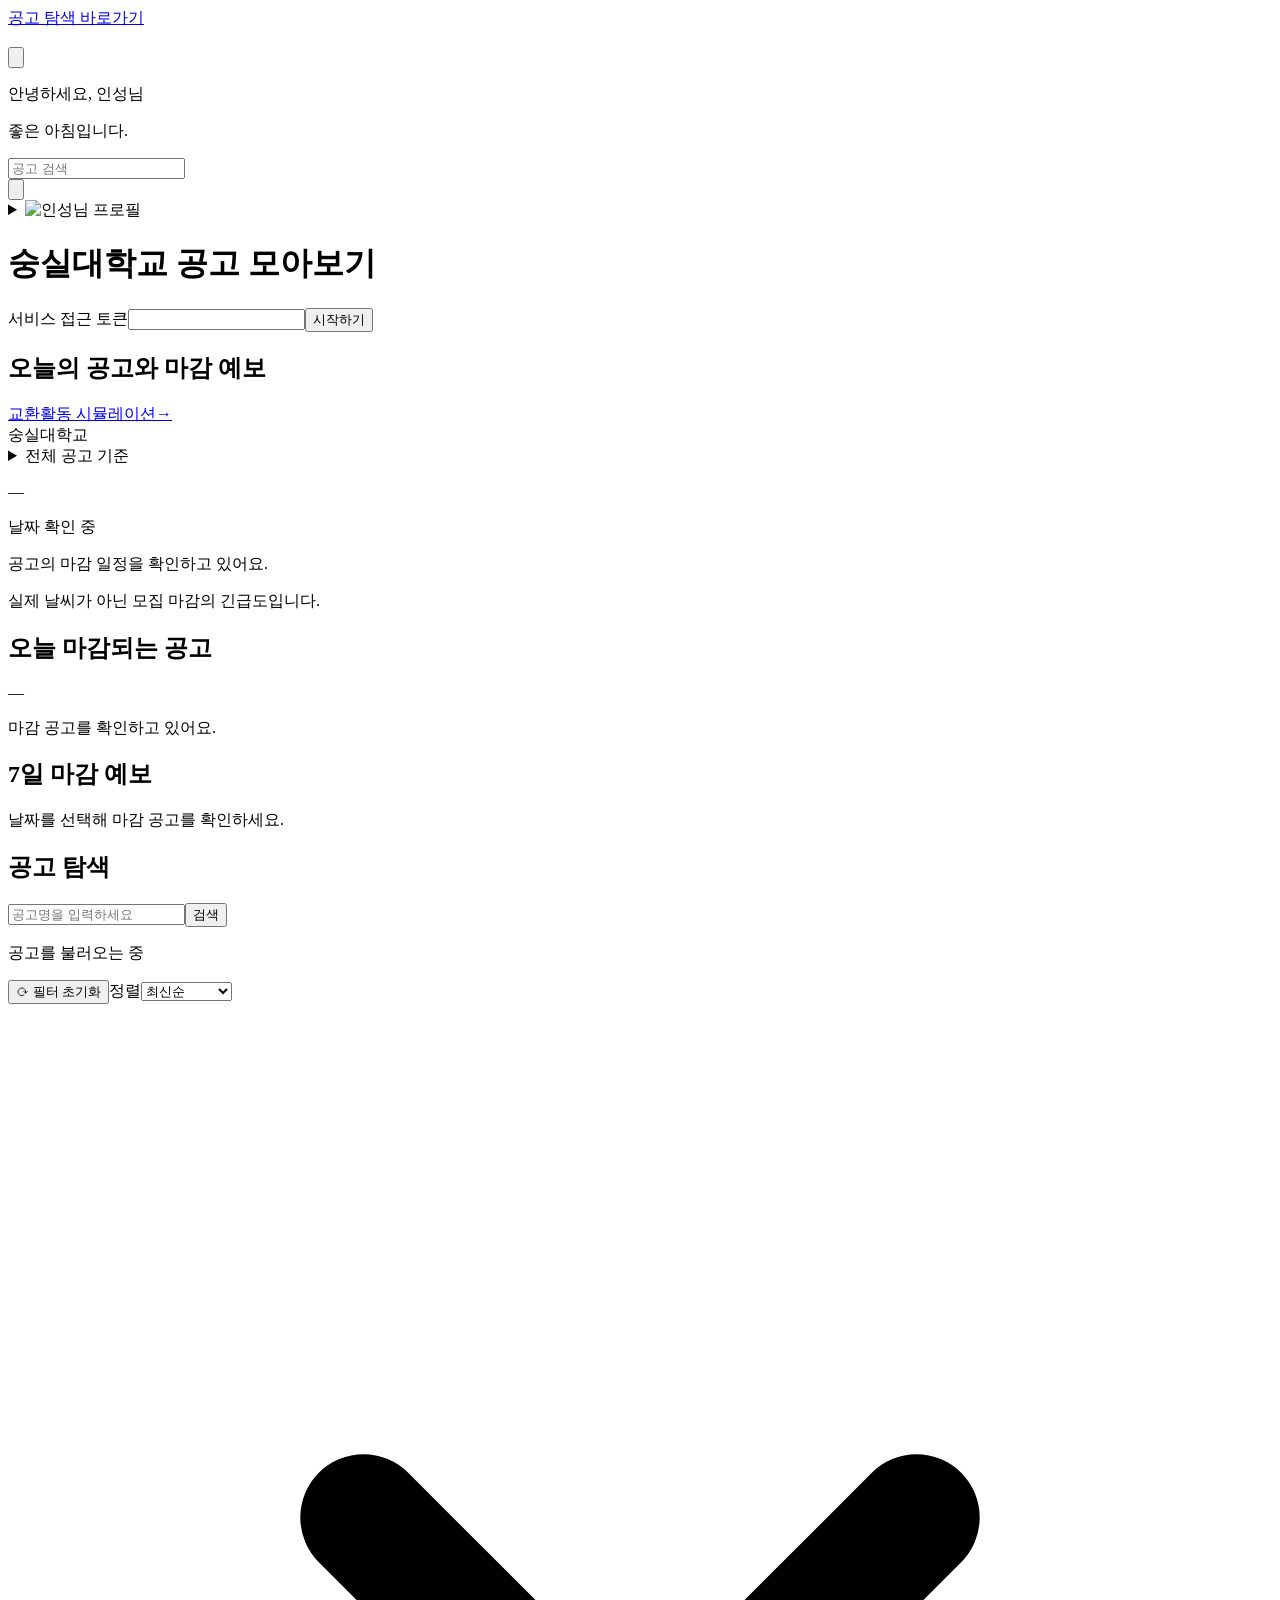
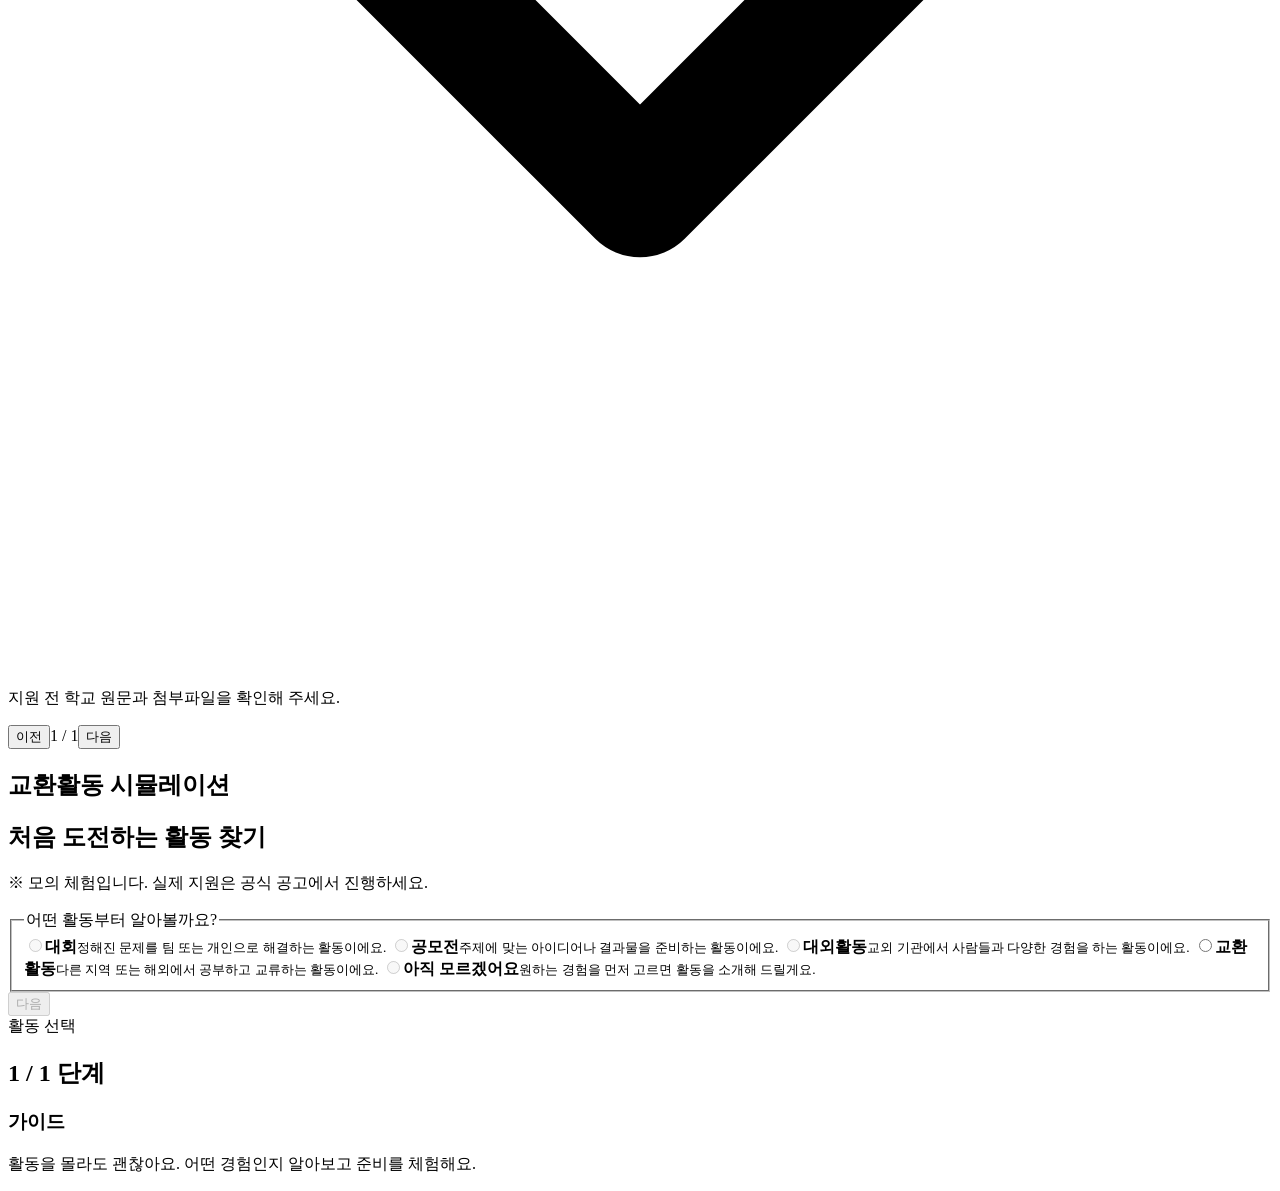
==== commit 1d973d9f: "Implement exchange activity simulation" ====
--- a/internal/web/static/index.html
+++ b/internal/web/static/index.html
@@ -1,41 +1,440 @@
 <!doctype html>
-<html lang="ko" data-theme="dark"><head><meta charset="utf-8"><meta name="viewport" content="width=device-width,initial-scale=1"><meta name="theme-color" content="#0f0f0f"><title>숭실대학교 공고 모아보기</title><link rel="icon" href="/favicon.svg" type="image/svg+xml"><link rel="stylesheet" href="/app.css"><script src="/weather.js" defer></script><script src="/dashboard.js" defer></script><script src="/calendar.js" defer></script><script src="/seniors.js" defer></script><script src="/home-search.js" defer></script><script src="/app.js" defer></script></head>
+<html lang="ko" data-theme="dark"><head><meta charset="utf-8"><meta name="viewport" content="width=device-width,initial-scale=1"><meta name="theme-color" content="#0f0f0f"><title>숭실대학교 공고 모아보기</title><link rel="icon" href="/favicon.svg" type="image/svg+xml"><link rel="stylesheet" href="/app.css"><link rel="stylesheet" href="/simulation/simulation.css"><script type="module" src="/simulation/simulation.js"></script><script src="/weather.js" defer></script><script src="/dashboard.js" defer></script><script src="/app.js" defer></script></head>
 <body>
 <a class="skip-link" href="#explore">공고 탐색 바로가기</a>
 <nav class="rail" aria-label="주요 메뉴">
-<div class="rail-links"><a class="rail-link active" href="#home" aria-label="홈" title="홈"><img src="/figma/a1e7c.svg" alt=""></a><a class="rail-link" href="#explore" aria-label="공고 탐색" title="공고 탐색"><img src="/figma/7b602.svg" alt=""></a><a class="rail-link" href="#calendar" aria-label="캘린더" title="캘린더"><img src="/figma/982c3.svg" alt=""></a></div>
-<div class="rail-footer"><details class="profile"><summary aria-label="프로필 메뉴"><img class="avatar" src="/figma/cfc22.png" alt="인성님 프로필"><img src="/figma/c9c63.svg" alt=""></summary><div class="profile-menu"><strong>인성님</strong><p>숭실대학교 공고 모아보기</p><button id="logout" class="quiet hidden" type="button">로그아웃</button></div></details><button id="open-policy-btn" class="rail-link rail-help" aria-label="산정 기준" title="산정 기준" type="button"><img src="/figma/25cce.svg" alt=""></button></div></nav>
-<header class="header"><div class="greeting"><p>안녕하세요, 인성님</p><p id="greeting-message">좋은 아침입니다.</p></div><div class="header-actions"><form id="home-search" class="home-search" role="search" autocomplete="off"><img src="/figma/485a1.svg" alt=""><label class="sr-only" for="home-query">공고명 검색</label><input id="home-query" name="query" type="search" maxlength="100" placeholder="공고 검색" role="combobox" aria-autocomplete="list" aria-controls="home-search-options" aria-expanded="false" aria-describedby="home-search-help" autocomplete="off" enterkeyhint="search"><button class="home-search-clear hidden" type="button" aria-label="검색어 지우기">×</button><div class="home-search-popup hidden"><div class="home-search-popup-heading"><span class="home-search-heading">최근 검색어</span><button class="home-search-history-clear hidden" type="button">기록 지우기</button></div><div id="home-search-options" role="listbox" aria-label="공고명 검색 제안"></div><p class="home-search-empty"></p><p class="home-search-shortcuts" aria-hidden="true">↑↓ 선택 · Enter 실행 · Esc 닫기</p></div><span id="home-search-help" class="sr-only">공고명을 입력하세요. 위아래 방향키로 후보를 선택하고 Enter로 실행하며 Escape로 닫습니다.</span><span class="sr-only" role="status" aria-live="polite"></span></form></div></header>
+<div class="rail-links"><a class="rail-link active" href="#home" aria-label="홈" title="홈"><img src="/figma/a1e7c.svg" alt=""></a><a class="rail-link" href="#explore" aria-label="공고 탐색" title="공고 탐색"><img src="/figma/7b602.svg" alt=""></a><a class="rail-link" href="#forecast" aria-label="마감 예보" title="마감 예보"><img src="/figma/982c3.svg" alt=""></a><a class="rail-link" href="#simulation" aria-label="교환활동 시뮬레이션" title="교환활동 시뮬레이션"><img src="/simulation/exchange.svg" alt=""></a></div>
+<button id="open-policy-btn" class="rail-link rail-help" aria-label="산정 기준" title="산정 기준" type="button"><img src="/figma/25cce.svg" alt=""></button></nav>
+<header class="header"><div class="greeting"><p>안녕하세요, 인성님</p><p id="greeting-message">좋은 아침입니다.</p></div><div class="header-actions"><form id="home-search" class="home-search" role="search"><img src="/figma/485a1.svg" alt=""><input id="home-query" type="search" maxlength="100" placeholder="공고 검색" aria-label="홈에서 공고명 검색"></form><button id="theme-toggle" class="theme-toggle" type="button" aria-label="밝은 테마로 전환" aria-pressed="false"><img class="sun-toggle" src="/figma/d5a58.svg" alt=""><img class="moon-toggle" src="/figma/1a992.svg" alt=""></button><details class="profile"><summary aria-label="프로필 메뉴"><img class="avatar" src="/figma/cfc22.png" alt="인성님 프로필"><img src="/figma/c9c63.svg" alt=""></summary><div class="profile-menu"><strong>인성님</strong><p>숭실대학교 공고 모아보기</p><button id="logout" class="quiet hidden" type="button">로그아웃</button></div></details></div></header>
 <main id="login" class="login hidden"><h1>숭실대학교 공고 모아보기</h1><form id="login-form"><label for="token">서비스 접근 토큰</label><input type="password" id="token" autocomplete="current-password" required><button class="primary" type="submit">시작하기</button><p id="login-error" role="alert"></p></form></main>
 <main id="app" class="shell hidden">
 <section id="home-view" aria-label="홈"><h1 class="sr-only">오늘의 공고와 마감 예보</h1>
+<a class="home-simulation-link" href="#simulation"><span>교환활동 시뮬레이션</span><span aria-hidden="true">→</span></a>
 <section id="deadline-weather" class="today-panel" aria-label="오늘의 마감 요약" aria-busy="true">
-<div class="weather-top-bar"><span class="stage-location"><img src="/figma/9b069.svg" alt="">숭실대학교</span><details id="filter-drawer" class="weather-filter-drawer"><summary><span id="weather-scope-badge">전체 공고</span><img src="/figma/c9c63.svg" alt=""></summary><div class="weather-filter-popover"><p>예보에 반영할 분야를 선택하세요.</p><div id="interest-chips" class="interest-chips" role="group" aria-label="예보 대상 분야"></div></div></details></div>
+<div class="weather-top-bar"><span class="stage-location"><img src="/figma/9b069.svg" alt="">숭실대학교</span><details id="filter-drawer" class="weather-filter-drawer"><summary><span id="weather-scope-badge">전체 공고 기준</span><img src="/figma/c9c63.svg" alt=""></summary><div class="weather-filter-popover"><p>예보에 반영할 분야를 선택하세요.</p><div id="interest-chips" class="interest-chips" role="group" aria-label="예보 대상 분야"></div></div></details></div>
 <div class="weather-calendar"><p id="weather-weekday">—</p><p id="weather-date">날짜 확인 중</p></div>
 <div id="weather-icon" class="weather-hero-illust" role="img" aria-label="마감 긴급도 확인 중"></div>
-<div class="weather-copy" aria-live="polite"><span id="weather-count-label" class="weather-count-label">오늘 마감</span><strong id="weather-count" class="weather-count">—</strong><p id="weather-summary" class="sr-only">공고의 마감 일정을 확인하고 있어요.</p><span id="weather-headline" class="sr-only"></span></div>
+<div class="weather-copy" aria-live="polite"><p id="weather-summary">공고의 마감 일정을 확인하고 있어요.</p><p class="weather-context">실제 날씨가 아닌 모집 마감의 긴급도입니다.</p><span id="weather-headline" class="sr-only"></span></div>
 </section>
-<div class="home-right"><section id="home-highlight-panel" class="panel home-highlight-panel" aria-labelledby="briefing-title"><div class="briefing-heading"><h2 id="briefing-title">이번 주 한눈에</h2><span id="briefing-scope">오늘부터 7일</span></div><div id="briefing-content" class="briefing-content" aria-live="polite"><p class="muted">마감 정보를 확인하고 있어요.</p></div></section><section id="forecast-section" class="panel forecast-section" aria-labelledby="forecast-title"><h2 id="forecast-title">7일 마감 예보</h2><div id="weather-forecast" class="weather-forecast" role="group" aria-label="7일간의 마감 예보"></div><div id="weather-day-panel" class="weather-day-panel hidden" aria-live="polite"></div></section></div>
 <div class="home-bottom"><section id="spotlight-section" class="panel spotlight-section" aria-labelledby="spotlight-title"><div class="panel-heading"><h2 id="spotlight-title">오늘 마감되는 공고</h2><span id="today-count">—</span></div><div id="urgent-spotlight" class="urgent-spotlight"><p class="muted">마감 공고를 확인하고 있어요.</p></div></section>
-</div>
-</section>
-<section id="calendar-section" class="calendar-section panel hidden" aria-labelledby="calendar-title">
-<div class="calendar-heading"><div><h1 id="calendar-title">캘린더</h1><p id="calendar-status" role="status">마감 일정을 불러오고 있어요.</p></div><div class="calendar-navigation"><button id="calendar-prev" type="button" aria-label="이전 달">‹</button><h2 id="calendar-month"></h2><button id="calendar-next" type="button" aria-label="다음 달">›</button><button id="calendar-today" type="button">오늘</button></div></div>
-<div class="calendar-mode" role="group" aria-label="캘린더 보기"><button id="calendar-deadline-mode" type="button" aria-pressed="true">마감 캘린더</button><button id="calendar-senior-mode" type="button" aria-pressed="false">선배의 오늘</button></div>
-<div id="senior-controls" class="senior-controls hidden"><label class="senior-persona"><span id="senior-initial" aria-hidden="true">지</span><span class="sr-only">선배 선택</span><select id="senior-persona" aria-label="선배 선택"></select></label><div id="senior-categories" class="senior-categories" role="group" aria-label="선배 활동 분야"></div></div>
-<div id="calendar-deadline-legend" class="calendar-legend" aria-label="마감 종류"><span class="application">신청 마감</span><span class="submission">제출 마감</span><span class="completion">이수 마감</span><label class="calendar-prediction-toggle"><input id="calendar-predictions-toggle" type="checkbox" checked> AI 예상 공고</label><span class="calendar-prediction-note">실제 공고가 아닙니다.</span><button id="calendar-prediction-retry" class="quiet hidden" type="button">AI 예상 공고 다시 불러오기</button><button id="calendar-retry" class="quiet hidden" type="button">다시 불러오기</button></div>
-<div class="calendar-scroll" tabindex="0" role="region" aria-label="월간 마감 달력"><table id="calendar-table"><caption id="calendar-caption" class="sr-only"></caption><thead><tr><th scope="col">월</th><th scope="col">화</th><th scope="col">수</th><th scope="col">목</th><th scope="col">금</th><th scope="col">토</th><th scope="col">일</th></tr></thead><tbody id="calendar-days"></tbody></table></div>
-<p id="senior-calendar-note" class="senior-calendar-note hidden">작년 같은 시기에 선배가 준비했던 활동을 살펴보세요.</p>
+<section id="forecast-section" class="panel forecast-section" aria-labelledby="forecast-title"><h2 id="forecast-title">7일 마감 예보</h2><p class="forecast-description">날짜를 선택해 마감 공고를 확인하세요.</p><div id="weather-forecast" class="weather-forecast" role="group" aria-label="7일간의 마감 예보"></div><div id="weather-day-panel" class="weather-day-panel hidden" aria-live="polite"></div></section></div>
 </section>
 <section id="explore-section" class="explore-section panel hidden" aria-label="공고 탐색"><h1 class="sr-only">공고 탐색</h1>
 <form class="search" id="search-form" role="search"><img class="search-icon" src="/figma/485a1.svg" alt=""><input id="query" name="query" maxlength="100" type="search" autocomplete="off" enterkeyhint="search" placeholder="공고명을 입력하세요" aria-label="공고명 검색"><button class="primary" type="submit">검색</button></form>
 <div id="sources" class="source-tabs" role="group" aria-label="출처 선택"></div><nav id="categories" class="categories" aria-label="카테고리 선택"></nav><div class="toolbar"><p id="result-count" aria-live="polite">공고를 불러오는 중</p><div class="toolbar-controls"><button id="reset" type="button" class="quiet reset-filters"><span aria-hidden="true">⟳</span> 필터 초기화</button><label class="sr-only" for="sort">정렬</label><span class="sort-select"><select id="sort"><option value="latest">최신순</option><option value="deadline">마감 임박순</option><option value="event">행사 예정순</option></select><svg class="sort-chevron" viewBox="0 0 16 16" fill="none" aria-hidden="true"><path d="M4.5 6.5L8 10L11.5 6.5" stroke="currentColor" stroke-width="1.6" stroke-linecap="round" stroke-linejoin="round"/></svg></span></div></div>
 <div id="explore-results" class="explore-results" role="region" aria-label="공고 검색 결과" tabindex="0"><div id="filter-note" class="filter-note hidden"></div><div id="feedback" class="feedback hidden" role="status"></div><div id="cards" class="cards" aria-live="polite"></div></div>
 <footer class="explore-footer"><p><img src="/figma/25cce.svg" alt="">지원 전 학교 원문과 첨부파일을 확인해 주세요.</p><nav class="pagination" aria-label="페이지 이동"><button id="prev" class="page-button" type="button">이전</button><span id="page-numbers"></span><span id="page-label" class="sr-only">1 / 1</span><button id="next" class="page-button" type="button">다음</button></nav></footer>
-</section><span id="visible-count" class="hidden"></span><span id="updated" class="hidden"></span>
+</section>
+<section id="simulation-view" class="simulation panel hidden" aria-labelledby="simulation-title">
+  <header class="sim-header">
+    <h1 id="simulation-title">교환활동 시뮬레이션</h1>
+    <span class="sim-chip" id="stage-label" hidden></span>
+  </header>
+  <div class="sim-main" id="simulation-content">
+    <section id="activity">
+      <div class="sim-heading">
+        <h2 tabindex="-1">처음 도전하는 활동 찾기</h2>
+        <p>※ 모의 체험입니다. 실제 지원은 공식 공고에서 진행하세요.</p>
+      </div>
+      <div class="sim-columns">
+        <div class="sim-flow">
+          <fieldset class="sim-activity-options">
+            <legend>어떤 활동부터 알아볼까요?</legend>
+            <label class="sim-activity-card"><input type="radio" name="activity" disabled><span><strong>대회</strong><small>정해진 문제를 팀 또는 개인으로 해결하는 활동이에요.</small></span></label>
+            <label class="sim-activity-card"><input type="radio" name="activity" disabled><span><strong>공모전</strong><small>주제에 맞는 아이디어나 결과물을 준비하는 활동이에요.</small></span></label>
+            <label class="sim-activity-card"><input type="radio" name="activity" disabled><span><strong>대외활동</strong><small>교외 기관에서 사람들과 다양한 경험을 하는 활동이에요.</small></span></label>
+            <label class="sim-activity-card sim-activity-enabled"><input type="radio" name="activity" id="select-exchange"><span><strong>교환활동</strong><small>다른 지역 또는 해외에서 공부하고 교류하는 활동이에요.</small></span></label>
+            <label class="sim-activity-card sim-activity-wide"><input type="radio" name="activity" disabled><span><strong>아직 모르겠어요</strong><small>원하는 경험을 먼저 고르면 활동을 소개해 드릴게요.</small></span></label>
+          </fieldset>
+          <div class="sim-actions"><button class="sim-next" id="activity-next" type="button" disabled>다음</button></div>
+        </div>
+        <aside class="sim-aside">
+          <span class="sim-chip">활동 선택</span>
+          <h2>1 / 1 단계</h2>
+          <div class="sim-note">
+            <h3>가이드</h3>
+            <p>활동을 몰라도 괜찮아요. 어떤 경험인지 알아보고 준비를 체험해요.</p>
+          </div>
+        </aside>
+      </div>
+    </section>
+
+    <section id="notice" hidden>
+      <div role="region" aria-labelledby="notice-title">
+        <article class="sim-notice-paper" aria-label="공식 모집 공고 본문">
+          <header class="sim-heading">
+            <h2 id="notice-title" tabindex="-1">2027-1학기 파견 교환ㆍ방문학생 프로그램 참가자 모집 안내 (2차)</h2>
+            <div class="sim-notice-meta">
+              <p>국제교류 · 2026. 08. 03.</p>
+              <a href="https://scatch.ssu.ac.kr/공지사항/?slug=2027-1학기-파견-교환ㆍ방문학생-프로그램-참가자-모집-2" target="_blank" rel="noopener noreferrer">SSU:catch 원문 ↗</a>
+            </div>
+          </header>
+<p>2027학년도 1학기 해외 파견 교환ㆍ방문학생 프로그램 참가자를 다음과 같이 모집하니 관심있는 학생들의 많은 지원 바랍니다.</p>
+<table>
+<tbody>
+<tr>
+<td><p>※ 파견 교환ㆍ방문학생 프로그램 참가자 모집은 <u>2차까지만</u> 진행됩니다.</p>
+<p><strong>※ 본 게시물은 향후 학교 별 사정에 따라 변경될 수 있으니 참고 바랍니다.</strong></p></td>
+</tr>
+</tbody>
+</table>
+<p>&nbsp;</p>
+<ol>
+<li><strong>교환</strong><strong>ㆍ방문학생 프로그램 개요 </strong>(관련링크: <a target="_blank" rel="noopener noreferrer" href="https://bit.ly/2MjAZBL">https://bit.ly/2MjAZBL</a>)</li>
+</ol>
+<p>가. 교환ㆍ방문학생 프로그램: 본교생 중 일정 자격을 갖춘 학부생이 본교 자매대학 또는 기관을 통해 최소 한 학기에서 최대 두 학기까지 수학할 수 있는 프로그램</p>
+<p>나. 파견기간: 최대 2학기</p>
+<p>다. 파견가능대학: 52개국 258개 대학 [붙임1] 참조</p>
+<p>라. 프로그램 진행절차: 링크 참조 (<a target="_blank" rel="noopener noreferrer" href="https://bit.ly/3cazQat">https://bit.ly/3cazQat</a>)</p>
+<p>다. 참고사항</p>
+<p>1) 교환학생 학점인정절차: (<a target="_blank" rel="noopener noreferrer" href="https://study.ssu.ac.kr/program/student4.do">https://study.ssu.ac.kr/program/student4.do</a>)</p>
+<p>2) 자매대학 소개: (<a target="_blank" rel="noopener noreferrer" href="https://study.ssu.ac.kr/community/uni_list.do">https://study.ssu.ac.kr/community/uni_list.do</a>)</p>
+<p>3) 해외교육체험기(파견 다녀온 학생 보고서 확인 가능): (<a target="_blank" rel="noopener noreferrer" href="https://study.ssu.ac.kr/community/exp_list.do">https://study.ssu.ac.kr/community/exp_list.do</a>)</p>
+<p>4) FAQ: (<a target="_blank" rel="noopener noreferrer" href="https://study.ssu.ac.kr/program/student5.do">https://study.ssu.ac.kr/program/student5.do</a>)</p>
+<p>&nbsp;</p>
+<p>&nbsp;</p>
+<ol start="2">
+<li><strong>지원절차</strong></li>
+</ol>
+<p>가. 지원자격</p>
+<table>
+<tbody>
+<tr>
+<td>구분</td>
+<td colspan="2">내용</td>
+<td>비고</td>
+</tr>
+<tr>
+<td>수학학기</td>
+<td colspan="2"><p>ㆍ본교에서 한 학기 이상 수료한 학부 재학생</p>
+<p><strong>ㆍ마지막학기 파견 불가</strong></p>
+<p><strong> </strong></p></td>
+<td>ㆍ휴학생도 지원 가능하나, 파견학기인 2027-1학기에 필히 복학해야 함</td>
+</tr>
+<tr>
+<td>평점평균</td>
+<td>교환·방문학생</td>
+<td>ㆍ최소 2.5/4.5 이상</td>
+<td><p>ㆍ 증명용 성적증명서 기준</p>
+<p>ㆍ 각 프로그램 및 대학 별로 상이하므로 붙임 1 참고</p></td>
+</tr>
+<tr>
+<td><p>외국어성적</p>
+<p>(면접일에 원본 지참 필수(TOEIC 제외))</p></td>
+<td>교환·방문학생</td>
+<td>ㆍ대학별로 상이하므로 [붙임1] 확인</td>
+<td><p>ㆍ본교 공인외국어성적 등급표: <a target="_blank" rel="noopener noreferrer" href="https://bit.ly/3qRAVbj">https://bit.ly/3qRAVbj</a></p>
+<p>ㆍ각 프로그램 및 대학 별로 상이하므로 첨부파일 참고</p>
+<p><strong><u>ㆍ지원서 제출 시점 기준 유효기간 2년 이내여야 함</u></strong></p></td>
+</tr>
+<tr>
+<td>기타사항</td>
+<td colspan="2"><p>ㆍ본교와 파견 예정 대학이 지정하는 자격요건(평점평균 및 외국어 성적 등)을 갖춘 학생</p>
+<p>ㆍ해외여행에 결격사유가 없는 학생</p></td>
+<td></td>
+</tr>
+</tbody>
+</table>
+<p>&nbsp;</p>
+<p>나. 지원 및 선발 절차</p>
+<table>
+<tbody>
+<tr>
+<td colspan="2">구분</td>
+<td>일시</td>
+<td>방법</td>
+<td>비고</td>
+</tr>
+<tr>
+<td rowspan="2">1차<br />
+서류<br />
+전형</td>
+<td>온라인 접수</td>
+<td rowspan="2">
+<p><strong>8.6.(</strong><strong>목) 10:00</strong></p>
+<p><strong>~</strong></p>
+<p><strong>8.13.(</strong><strong>목)</strong></p>
+<p><strong>23:59</strong></p>
+</td>
+<td>ㆍ접수 링크: <strong><a target="_blank" rel="noopener noreferrer" href="https://forms.gle/a826UWaTmY3ceLVn8">클릭하여이동</a></strong></td>
+<td>ㆍ<strong>접수일 이전 지원 시 자동 삭제됨</strong></td>
+</tr>
+<tr>
+<td>서류 접수</td>
+<td><p>ㆍ이메일 (<a target="_blank" rel="noopener noreferrer" href="mailto:study@ssu.ac.kr">study@ssu.ac.kr</a>) 접수</p>
+<p>※ <strong><u>메일 제목: [2027-1학기 교환방문 지원] 이름_학번 서류제출</u></strong></p>
+<p>ㆍ제출기한: <strong>2026.8.13.(목</strong><strong>) 23:59</strong></p>
+<p>※ 제출 시간 엄수하시기 바랍니다.</p>
+<p>&nbsp;</p></td>
+<td><p>※ 제출서류목록</p>
+<p><strong>(</strong><strong>반드시 순서대로 스캔해서 한 개의 pdf파일로 제출)</strong></p>
+<p>1. 교환학생 프로그램 지원서</p>
+<p>2. 공인외국어성적증명 사본1부</p>
+<p>3. 파견서약서 및 개인정보동의서</p></td>
+</tr>
+<tr>
+<td rowspan="2">2차<br />
+면접<br />
+전형</td>
+<td>
+<p>면접 대상자 발표</p>
+</td>
+<td><p>8.19.(수)</p>
+<p>(예정)</p></td>
+<td colspan="2">합격자 개별 연락</td>
+</tr>
+<tr>
+<td>
+<p>면접</p>
+</td>
+<td>8.21.(금)</td>
+<td colspan="2">확정 일자, 시간 및 장소: 추후 개별 공지</td>
+</tr>
+<tr>
+<td colspan="2">본교 예비합격자 발표</td>
+<td colspan="3">
+<p>8.25.(화) 예정</p>
+</td>
+</tr>
+</tbody>
+</table>
+<p>&nbsp;</p>
+<ol start="4">
+<li><strong>유의사항</strong></li>
+</ol>
+<p>가. 지원 관련 유의점</p>
+<p>1) 본인이 구사하는 외국어를 모국어로 하지 않는 국가의 학교 지원 시, 수강 가능 과목을 사전에 확인 후 지원</p>
+<p>2) 파견 희망하는 대학에 본인의 전공이 지원 가능한지 조사 후 지원해야 하며, 특히 예술창작학부 학생의 경우 전공 수업 수강이 제한적일 수 있음</p>
+<p>※ 상대교 홈페이지 및 본교 홈페이지의 자매대학 소개, 해외교육체험기 등을 참고할 것</p>
+<p>3) 유효기간이 명시되지 않은 어학 성적도 2년 이내의 성적만 제출 가능</p>
+<p>4) 최소 지원 자격을 갖추었더라도 서류 및 면접 결과가 적절한 수준에 미치지 못할 경우 선발하지 않음</p>
+<p>5) 제출한 서류의 위조, 대필, 대리 작성이 확인되는 경우 지원자격 박탈 또는 합격취소 처리됨</p>
+<p>6) 파견 가능 학과 및 파견 여부는 상대교 사정에 따라 사전 고지 없이 변경 될 수 있음</p>
+<p>나. 선발 관련 유의점</p>
+<p>1) 전형 결과에 따라 지원서 작성 시 <strong><u>선택한 대학이 아닌 대학으로 배정될 수 있음</u></strong><br />
+2) 본교 예비합격자로 선정된 후에도 <strong>상대교 사정에 따라 파견이 불허되거나 다른 대학으로<br />
+재배정될 수 있음</strong><br />
+3) 유럽권 학교의 경우 본교에서 2학기~4학기를 수학하지 않은 학생은 본교 예비합격<br />
+후에도 상대교 기준에 따라 입학 허가에 제한이 있을 수 있음</p>
+<p>4) 국제교류 장학금(방문, SHP, 지역전문가양성) 수혜 대상자는 1차 지원자에 한함.</p>
+<p>다. 서류 관련 유의점</p>
+<p>1) [붙임2] 지원서 파일의 경우, 좌측 상단의 보기-문서 편집 버튼을 눌러야 작성이 가능하며, 회색 부분에 입력할 수 있음. 회색 부분은 글씨 크기 등의 수정이 불가능하게 되어 있으며, 자기소개서 및 학업계획서는 자유로운 양식으로 제출하여도 됨.</p>
+<p>2) 어학 성적 기준 관련하여, 국제팀 홈페이지-커뮤니티-자매대학소개에 있는 자료 중 [국제팀] 대륙 국가 학교명 (년도) pdf 파일의 경우 과거의 게시물로, 최신 어학 성적 기준은 [붙임1]파일을 참고</p>
+<p>3) 어떠한 지원 방식이든(일반교환/방문/SHP/지역전문가/방문장학) 서류는 단 1개의 pdf파일로 ‘병합해서’ 제출(지원서 -어학성적 별개로 제출하는 게 아님 파일 별로 전송 x , pdf editor 사용 권장)</p>
+<p>4) (중요) 서류 제출 기한에 서류를 검토 후 누락된 것이 있을 경우 여러분들께 전화/메일/문자메시지 등의 수단으로 연락 예정 02-820-0757 전화번호는 국제팀 번호이니, 꼭 수신바람, 더불어 study@ssu.ac.kr 메일이 스팸함에 있을 수 있으니 스팸함 또한 확인 필요</p>
+<ol start="5">
+<li><strong>문의처</strong>: 국제팀 (신양관 203호, 02-820-0757, <a target="_blank" rel="noopener noreferrer" href="mailto:study@ssu.ac.kr">study@ssu.ac.kr</a>)</li>
+</ol>
+<p><strong>※ </strong><strong>모집정원, 면접형식, 과거합격자 성적 등에 관한 문의는 답변해 드릴 수 없음을 양해해 주시기 바랍니다.</strong></p>
+<p><strong> </strong></p>
+<p>붙임<br />
+1. 2027-1 파견가능대학 및 지원자격 (2차) 1부.<br />
+2. 교환학생 프로그램 지원서 1부.<br />
+3. 해외파견 서약서 및 개인정보제공활용 동의서 1부.<br />
+4. 지원 서류 샘플 모음 1부. 끝.</p>
+<p><strong>                                                                 </strong></p>
+<p>2026. 08. 03.</p>
+<p>국제처장</p>
+        </article>
+        <div class="sim-actions">
+          <button class="sim-back" data-back="activity" type="button">뒤로</button>
+          <button class="sim-next" id="notice-next" type="button">다음</button>
+        </div>
+      </div>
+    </section>
+
+    <section id="conditions" hidden>
+      <div class="sim-heading">
+        <h2 tabindex="-1">지원 조건과 어학 기준 확인</h2>
+        <p>공고의 기준을 읽고 확인한 항목에 체크하세요.</p>
+      </div>
+      <div id="condition-groups" class="sim-condition-groups"></div>
+      <div class="sim-actions">
+        <button class="sim-back" data-back="notice" type="button">뒤로</button>
+        <button class="sim-next" id="conditions-next" type="button" disabled>다음</button>
+      </div>
+    </section>
+
+    <section id="application" hidden>
+      <div class="sim-heading">
+        <h2 tabindex="-1">교환학생 프로그램 모의지원</h2>
+      </div>
+      <div class="sim-columns">
+        <div id="paper-scroll" class="sim-paper-scroll" tabindex="0" role="region" aria-label="모의지원서 4쪽">
+          <section class="sim-paper" aria-label="지원서 1쪽">
+            <h3 class="sim-paper-title">2024-2학기 일반/방문 교환학생 프로그램 지원서</h3>
+            <h4 class="sim-paper-section-title">Ⅰ. 지원대학명 <small>모든 항목은 [붙임 1] 파견가능대학 및 지원자격 파일을 참조하여 작성</small></h4>
+            <div class="sim-paper-schools">
+              <table class="sim-form-table" aria-label="지원대학 지망과 수강 희망 학과">
+                <colgroup><col class="sim-rank-column"><col class="sim-program-column"><col></colgroup>
+                <tbody>
+                  <tr><th scope="rowgroup" rowspan="2">1지망</th><td data-field="-2"></td><td class="sim-school-cell"><button type="button" class="sim-school-field" aria-haspopup="dialog" aria-controls="school-dialog"><span data-field="-1"></span></button></td></tr>
+                  <tr><td data-field="-3"></td><td data-field="3"></td></tr>
+                </tbody>
+                <tbody>
+                  <tr><th scope="rowgroup" rowspan="2">2지망</th><td data-field="4"></td><td data-field="5"></td></tr>
+                  <tr><td data-field="6"></td><td data-field="7"></td></tr>
+                </tbody>
+                <tbody>
+                  <tr><th scope="rowgroup" rowspan="2">3지망</th><td data-field="8"></td><td data-field="9"></td></tr>
+                  <tr><td data-field="10"></td><td data-field="11"></td></tr>
+                </tbody>
+                <tbody class="sim-form-example">
+                  <tr><th scope="rowgroup" rowspan="2">예시</th><td>일반교환</td><td>(미국) California Baptist University</td></tr>
+                  <tr><td>E0009</td><td>College of Arts and Sciences</td></tr>
+                </tbody>
+              </table>
+              <div class="sim-paper-mascot" role="img" aria-label="지원서 예시 사진"></div>
+            </div>
+            <h4 class="sim-paper-section-title">Ⅱ. 인적/학적/지원자격사항</h4>
+            <table class="sim-form-table sim-form-details" aria-label="인적, 학적 및 지원 자격 사항">
+              <colgroup>
+                <col class="sim-col-group"><col class="sim-col-label"><col class="sim-col-score"><col class="sim-col-gap">
+                <col class="sim-col-middle"><col class="sim-col-city"><col class="sim-col-date"><col class="sim-col-divider"><col>
+              </colgroup>
+              <tbody data-form-group="identity">
+                <tr>
+                  <th scope="rowgroup" rowspan="7"><button type="button" class="sim-form-area">1. 인적사항</button></th>
+                  <th scope="row">이름(한글)</th><td colspan="2" data-field="12"></td><th scope="row" colspan="2">이름(영문)</th><td colspan="3" data-field="13"></td>
+                </tr>
+                <tr><th scope="row">이름(중국어/일본어)<small>중국·일본권 지원자만</small></th><td colspan="7" data-field="14"></td></tr>
+                <tr><th scope="row">성별</th><td colspan="2" data-field="15"></td><th scope="row" colspan="2">생년월일</th><td colspan="3" data-field="16"></td></tr>
+                <tr><th scope="row">핸드폰번호<small>010-0000-0000 형식</small></th><td colspan="2" data-field="17"></td><th scope="row" colspan="2">자택번호</th><td colspan="3" data-field="18"></td></tr>
+                <tr><th scope="row">국적 (Nationality)</th><td colspan="2" data-field="19"></td><th scope="row" colspan="2">출생지 (City of Birth)</th><td colspan="3" data-field="20"></td></tr>
+                <tr><th scope="row">주소</th><td colspan="7" data-field="21"></td></tr>
+                <tr><th scope="row">이메일주소</th><td colspan="7" data-field="22"></td></tr>
+              </tbody>
+              <tbody data-form-group="academics">
+                <tr>
+                  <th scope="rowgroup" rowspan="4"><button type="button" class="sim-form-area">2. 학적사항</button></th>
+                  <th scope="row">학번</th><td colspan="2" data-field="23"></td><th scope="row" colspan="2">학과(부)</th><td colspan="3" data-field="24"></td>
+                </tr>
+                <tr><th scope="row">현재학기</th><td colspan="2" data-field="25"></td><td colspan="2" data-field="26"></td><th scope="row" colspan="2">파견학기</th><td data-field="27"></td></tr>
+                <tr><th scope="row">복수 및 부전공</th><td colspan="2" data-field="28"></td><th scope="row" colspan="2">복수 및 부전공명</th><td colspan="3" data-field="29"></td></tr>
+                <tr><th scope="row">특성화장학생 여부</th><td colspan="7" data-field="30"></td></tr>
+              </tbody>
+              <tbody data-form-group="qualifications">
+                <tr>
+                  <th scope="rowgroup" rowspan="5"><button type="button" class="sim-form-area">3. 지원자격사항</button></th>
+                  <th scope="row">평점평균</th><td colspan="7" data-field="31"></td>
+                </tr>
+                <tr><th scope="rowgroup" rowspan="2">TOEFL IBT/IELTS 성적 및 세부점수</th><td data-field="32"></td><td colspan="2" data-field="33"></td><th scope="row" colspan="2">어학성적 만료일</th><td colspan="2" data-field="34"></td></tr>
+                <tr><td data-field="35"></td><td colspan="2" data-field="36"></td><td colspan="2" data-field="37"></td><td colspan="2" data-field="38"></td></tr>
+                <tr><th scope="rowgroup" rowspan="2">기타 외국어 성적</th><td data-field="39"></td><td colspan="2" data-field="40"></td><th scope="row" colspan="2">어학성적 만료일</th><td colspan="2" data-field="41"></td></tr>
+                <tr><td data-field="42"></td><td colspan="2" data-field="43"></td><th scope="row" colspan="2">어학성적 만료일</th><td colspan="2" data-field="44"></td></tr>
+              </tbody>
+            </table>
+            <h4 class="sim-paper-section-title">Ⅲ. 기타</h4>
+            <p class="sim-paper-note">* 상대교 수강 희망 학과는 [붙임 1] 파견가능대학 및 지원자격 파일의 수학가능학과·영어강의목록 등을 참조해 작성하세요. 공란인 경우 상대교 홈페이지에서 수학가능학과 및 영어강의 개설 현황을 확인해 기재하세요.</p>
+          </section>
+          <section class="sim-paper sim-paper-bordered" aria-label="지원서 2쪽">
+            <section data-form-group="signature">
+              <table class="sim-form-table sim-signature-table" aria-label="국제팀 프로그램 참가 여부">
+                <tbody>
+                  <tr><th scope="rowgroup" rowspan="2"><button type="button" class="sim-form-area">국제팀 프로그램 참가 여부</button><small>(필수항목 아님)</small></th><td>1. <span data-field="45"></span></td></tr>
+                  <tr><td>2. <span data-field="46"></span></td></tr>
+                </tbody>
+              </table>
+              <div class="sim-paper-declaration">
+                <p>본인은 <strong>2024-2학기 교환학생 프로그램</strong>에 지원합니다.</p>
+                <p class="sim-signature-value" data-field="47"></p>
+                <p class="sim-signature-value"><strong>신청인</strong> <span data-field="48"></span></p>
+                <h3>숭실대학교 총장 귀하</h3>
+              </div>
+            </section>
+            <p class="sim-paper-number" aria-hidden="true">2</p>
+          </section>
+          <section class="sim-paper sim-paper-bordered" aria-label="지원서 3쪽">
+            <h3 class="sim-paper-subtitle">자기소개서 및 학업계획서</h3>
+            <p class="sim-paper-note">자기소개서와 학업계획서는 자유 형식입니다. 국문과 제출 예정인 공인어학성적의 언어로 각각 1부씩 작성해 주세요.</p>
+            <section data-form-group="korean">
+              <h4 class="sim-paper-section-title">국문</h4>
+              <button type="button" class="sim-form-area sim-essay" data-field="49" data-placeholder="국문 자기소개서 및 학업계획서 예시 입력"></button>
+            </section>
+            <p class="sim-paper-number" aria-hidden="true">3</p>
+          </section>
+          <section class="sim-paper sim-paper-bordered" aria-label="지원서 4쪽">
+            <section data-form-group="foreign">
+              <h3 class="sim-paper-subtitle">공인어학성적 언어</h3>
+              <button type="button" class="sim-form-area sim-essay" data-field="50" data-placeholder="외국어 자기소개서 및 학업계획서 예시 입력"></button>
+            </section>
+            <p class="sim-paper-number" aria-hidden="true">4</p>
+          </section>
+        </div>
+        <aside class="sim-aside sim-application-aside">
+          <span class="sim-chip" id="selected-school">대학 미선택</span>
+          <p>표의 입력 구역을 한 번 클릭하면 해당 구역에 예시가 채워집니다. 지원서는 제공된 2024-2학기 샘플 양식입니다.</p>
+          <ul id="application-groups" class="sim-group-list"></ul>
+          <button class="sim-back sim-school-shortcut" id="school-shortcut" type="button" aria-haspopup="dialog" aria-controls="school-dialog">지원대학 선택</button>
+          <p id="application-progress" role="status">대학을 선택하고 모든 구역을 작성하세요.</p>
+          <div class="sim-actions">
+            <button class="sim-back" data-back="conditions" type="button">뒤로</button>
+            <button class="sim-next" id="application-next" type="button" disabled>다음</button>
+          </div>
+        </aside>
+      </div>
+    </section>
+
+    <section id="interview" hidden>
+      <div class="sim-heading">
+        <h2 tabindex="-1">교환학생 모의면접</h2>
+        <p>지원 동기와 현지에서의 계획을 어떻게 답할지 연습해 보세요.</p>
+      </div>
+      <div class="sim-columns">
+        <div class="sim-flow">
+          <fieldset class="sim-interview-options" aria-describedby="interview-feedback">
+            <legend id="interview-question" tabindex="-1"></legend>
+            <div id="answer-options"></div>
+          </fieldset>
+          <div class="sim-actions">
+            <button class="sim-back" id="interview-back" type="button">뒤로</button>
+            <button class="sim-next" id="interview-next" type="button" disabled>다음</button>
+          </div>
+        </div>
+        <aside class="sim-aside">
+          <span class="sim-chip">모의면접</span>
+          <h2 id="interview-progress"></h2>
+          <div class="sim-progress-bars" aria-hidden="true"><span></span><span></span><span></span></div>
+          <p>정답을 선택하면 다음 단계로 넘어갈 수 있어요.</p>
+          <div id="interview-feedback" class="sim-note" aria-live="polite" aria-atomic="true">
+            <strong id="correct-letter" hidden></strong>
+            <p id="answer-message" hidden></p>
+            <div id="answer-guide" hidden>
+              <h3>가이드</h3>
+              <p id="guide-text"></p>
+            </div>
+          </div>
+        </aside>
+      </div>
+    </section>
+
+    <section id="finished" hidden>
+      <div class="sim-heading">
+        <h2 tabindex="-1">시뮬레이션 종료</h2>
+        <p>2027-1학기 교환활동 모의지원과 모의면접을 마쳤습니다.</p>
+      </div>
+      <div class="sim-aside sim-completed">
+        <span class="sim-chip">모의면접 완료</span>
+        <h2>교환활동 시뮬레이션 완료</h2>
+        <p>공고 읽기, 지원 조건 확인, 대학 선택, 지원서 작성과 면접 3문항을 모두 완료했어요.</p>
+        <div class="sim-actions"><button id="restart" class="sim-next" type="button">처음으로</button></div>
+      </div>
+    </section>
+  </div>
+
+  <dialog id="school-dialog" aria-labelledby="school-title" aria-describedby="school-description">
+    <div class="sim-dialog-heading">
+      <div>
+        <h2 id="school-title">지원대학 선택</h2>
+        <p id="school-description">1지망을 선택하면 2·3지망도 자동으로 채워져요.</p>
+      </div>
+      <form method="dialog"><button class="sim-back" type="submit" autofocus>닫기</button></form>
+    </div>
+    <div id="school-list" class="sim-school-list"></div>
+  </dialog>
+</section>
+<span id="visible-count" class="hidden"></span><span id="updated" class="hidden"></span>
 </main>
-<dialog id="senior-detail" class="senior-detail" aria-labelledby="senior-detail-title"><div class="detail-top"><h2 id="senior-detail-title">준비 기록</h2><button id="close-senior-detail" class="close" type="button" aria-label="준비 기록 닫기">×</button></div><div id="senior-detail-content"></div></dialog>
-<dialog id="calendar-day-dialog" aria-labelledby="calendar-day-title"><div class="detail-top"><h2 id="calendar-day-title"></h2><button id="calendar-day-close" class="close" type="button" aria-label="날짜별 공고 닫기">×</button></div><div id="calendar-day-events"></div></dialog>
-<dialog id="policy-dialog" aria-labelledby="policy-title"><div class="detail-top"><h2 id="policy-title">마감 예보 산정 기준</h2><button id="close-policy" class="close" type="button" aria-label="산정 기준 닫기">×</button></div><p>실제 기상이 아닌 신청·제출·이수 마감의 긴급도입니다. 행사·발표·완료 공고와 검토가 필요한 일정은 제외합니다.</p><ul class="policy-list"><li>맑음: 해당 날짜의 확정 마감 0건</li><li>구름: 오늘 이외 날짜의 확정 마감 1건</li><li>비: 오늘 마감 1건 또는 오늘 이외 날짜의 마감 2건</li><li>폭풍: 오늘 마감 2건 이상 또는 오늘 이외 날짜의 마감 3건 이상</li></ul><p>상단 아이콘은 오늘의 마감 건수로 계산하며, 7일 예보의 오늘 아이콘과 같은 기준을 사용합니다. 나머지 일별 예보도 해당 날짜의 마감 건수로 계산합니다. 오늘 마감 목록에는 한국 시간 기준 오늘 마감하는 공고를 표시하며, 이미 지난 시각은 제외합니다. 시각 미기재 일정은 당일까지 포함합니다.</p></dialog>
+<dialog id="policy-dialog" aria-labelledby="policy-title"><div class="detail-top"><h2 id="policy-title">마감 예보 산정 기준</h2><button id="close-policy" class="close" type="button" aria-label="산정 기준 닫기">×</button></div><p>실제 기상이 아닌 신청·제출·이수 마감의 긴급도입니다. 행사·발표·완료 공고와 검토가 필요한 일정은 제외합니다.</p><ul class="policy-list"><li>맑음: 3일 이내 확정 마감 0건</li><li>구름: 3일 이내 확정 마감 1건</li><li>비: 24시간 내 1건 또는 3일 내 2~3건</li><li>폭풍: 24시간 내 2건 이상 또는 3일 내 4건 이상</li></ul><p>일별 예보는 해당 날짜의 마감 건수로 계산합니다. 오늘 마감 목록에는 한국 시간 기준 오늘 마감하는 공고를 표시하며, 이미 지난 시각은 제외합니다. 시각 미기재 일정은 당일까지 포함합니다.</p></dialog>
 <dialog id="detail" aria-labelledby="detail-title"><div class="detail-top"><span class="detail-badge">공고 상세 및 일정 검증</span><button id="close-detail" class="close" type="button" aria-label="상세보기 닫기">×</button></div><div id="detail-content"></div></dialog><noscript><p>JavaScript를 활성화해 주세요.</p></noscript>
 </body></html>
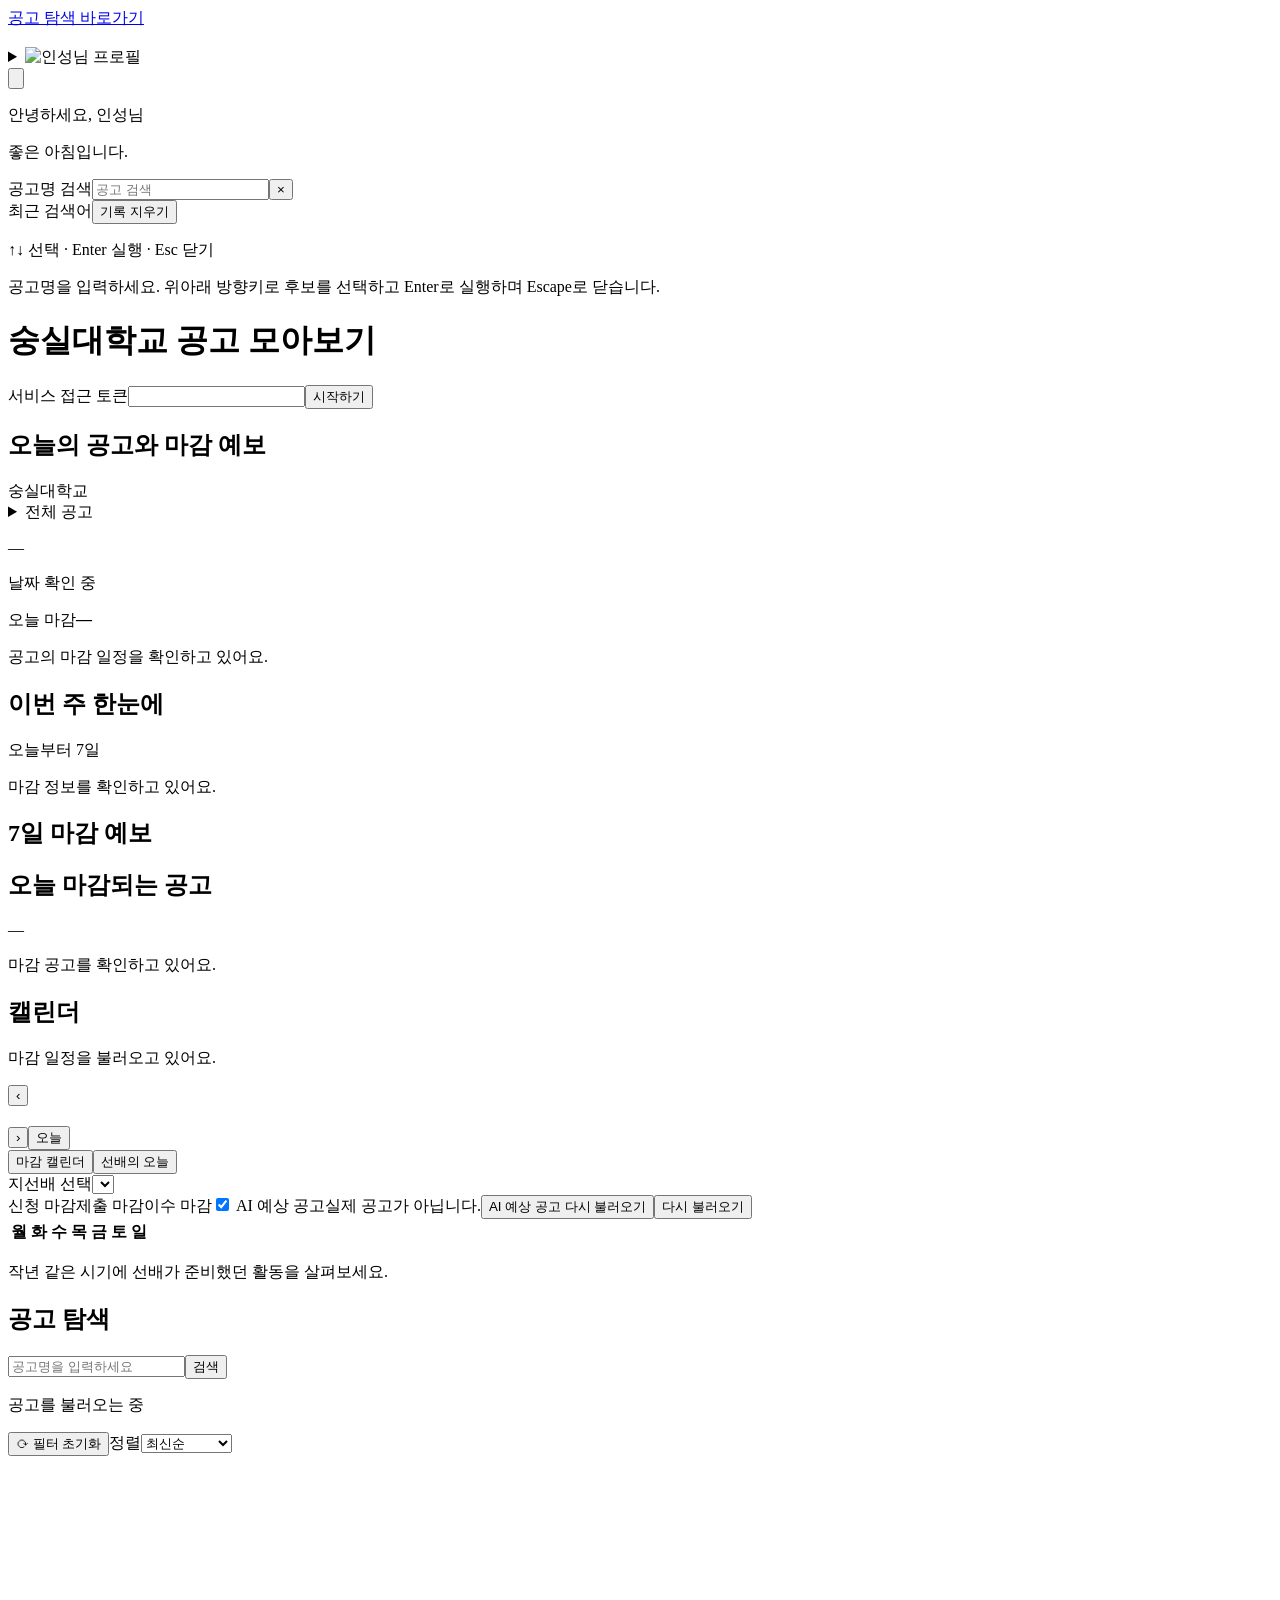
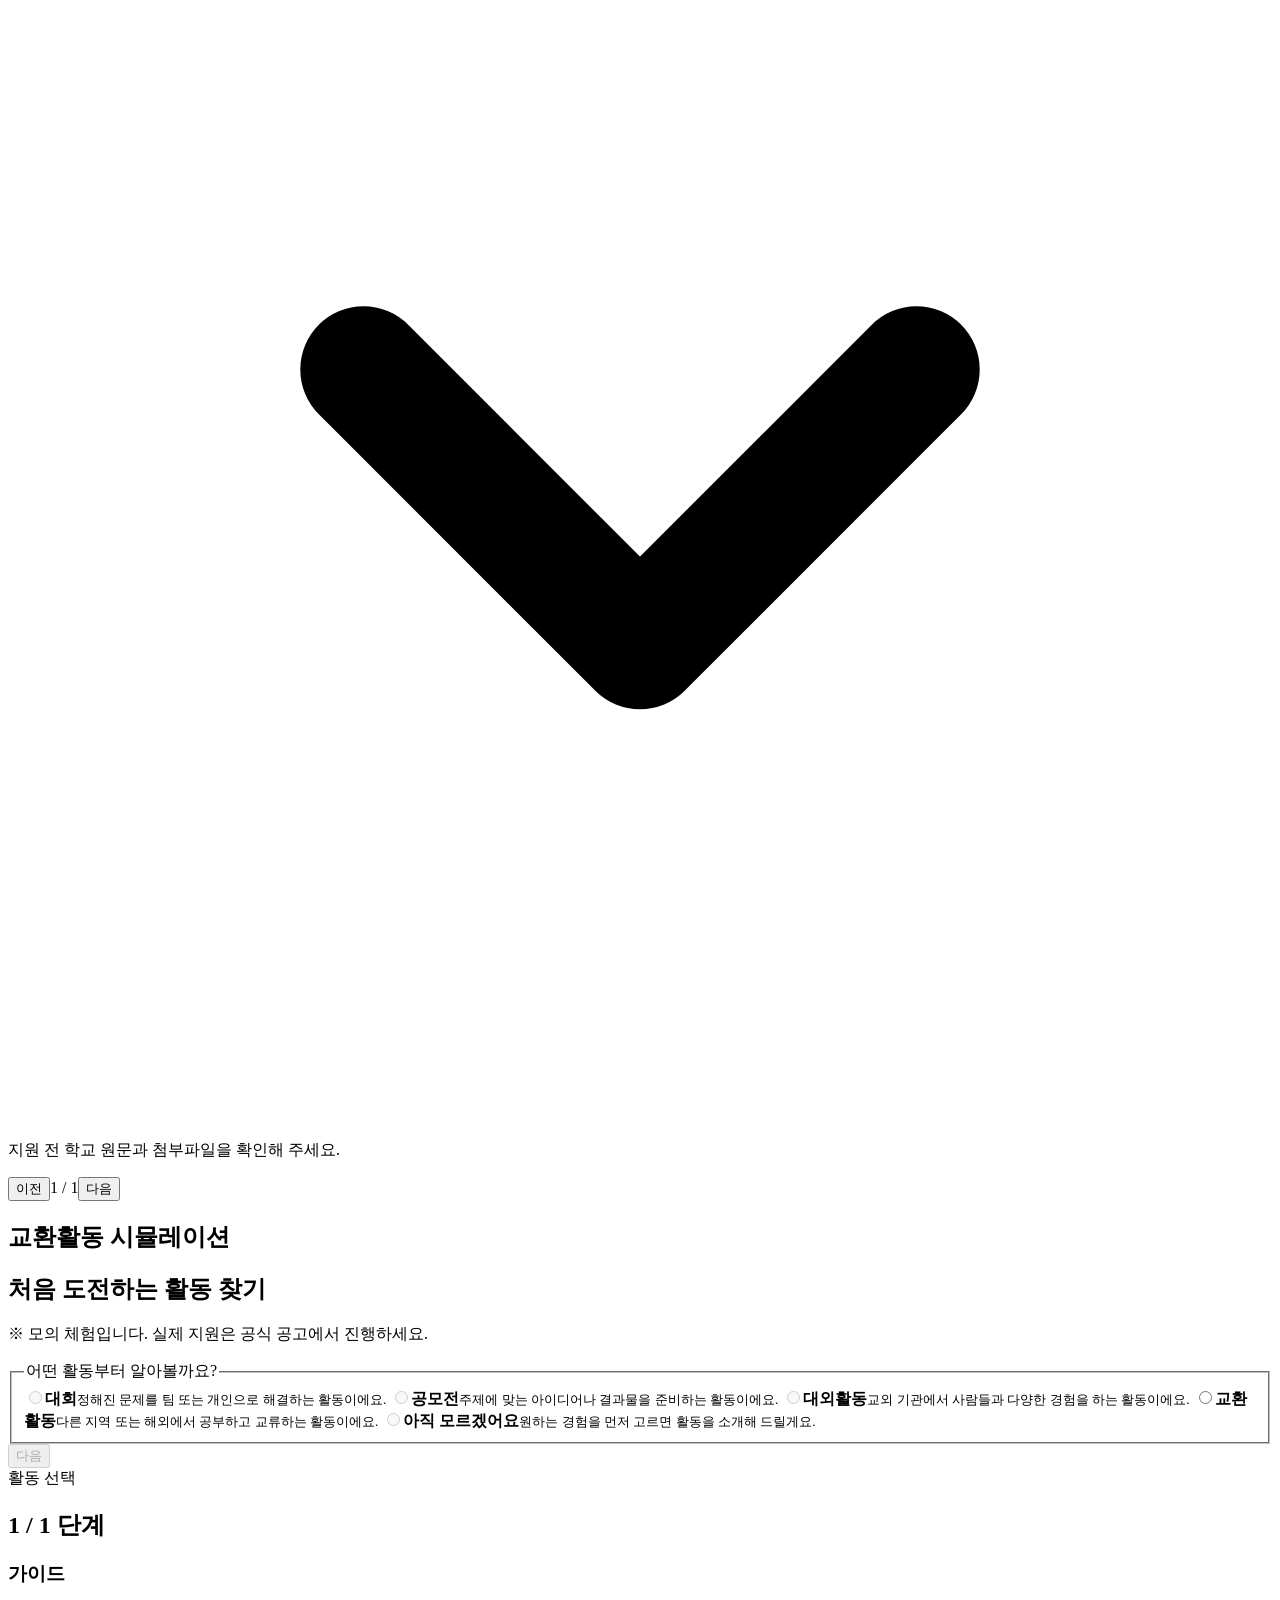
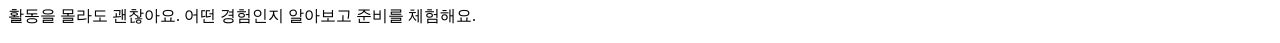
==== commit 11d2cec2: "Merge simulation tab without changing existing dashboard views" ====
--- a/internal/web/static/index.html
+++ b/internal/web/static/index.html
@@ -1,31 +1,38 @@
 <!doctype html>
-<html lang="ko" data-theme="dark"><head><meta charset="utf-8"><meta name="viewport" content="width=device-width,initial-scale=1"><meta name="theme-color" content="#0f0f0f"><title>숭실대학교 공고 모아보기</title><link rel="icon" href="/favicon.svg" type="image/svg+xml"><link rel="stylesheet" href="/app.css"><link rel="stylesheet" href="/simulation/simulation.css"><script type="module" src="/simulation/simulation.js"></script><script src="/weather.js" defer></script><script src="/dashboard.js" defer></script><script src="/app.js" defer></script></head>
+<html lang="ko" data-theme="dark"><head><meta charset="utf-8"><meta name="viewport" content="width=device-width,initial-scale=1"><meta name="theme-color" content="#0f0f0f"><title>숭실대학교 공고 모아보기</title><link rel="icon" href="/favicon.svg" type="image/svg+xml"><link rel="stylesheet" href="/app.css"><link rel="stylesheet" href="/simulation/simulation.css"><script type="module" src="/simulation/simulation.js"></script><script src="/weather.js" defer></script><script src="/dashboard.js" defer></script><script src="/calendar.js" defer></script><script src="/seniors.js" defer></script><script src="/home-search.js" defer></script><script src="/app.js" defer></script></head>
 <body>
 <a class="skip-link" href="#explore">공고 탐색 바로가기</a>
 <nav class="rail" aria-label="주요 메뉴">
-<div class="rail-links"><a class="rail-link active" href="#home" aria-label="홈" title="홈"><img src="/figma/a1e7c.svg" alt=""></a><a class="rail-link" href="#explore" aria-label="공고 탐색" title="공고 탐색"><img src="/figma/7b602.svg" alt=""></a><a class="rail-link" href="#forecast" aria-label="마감 예보" title="마감 예보"><img src="/figma/982c3.svg" alt=""></a><a class="rail-link" href="#simulation" aria-label="교환활동 시뮬레이션" title="교환활동 시뮬레이션"><img src="/simulation/exchange.svg" alt=""></a></div>
-<button id="open-policy-btn" class="rail-link rail-help" aria-label="산정 기준" title="산정 기준" type="button"><img src="/figma/25cce.svg" alt=""></button></nav>
-<header class="header"><div class="greeting"><p>안녕하세요, 인성님</p><p id="greeting-message">좋은 아침입니다.</p></div><div class="header-actions"><form id="home-search" class="home-search" role="search"><img src="/figma/485a1.svg" alt=""><input id="home-query" type="search" maxlength="100" placeholder="공고 검색" aria-label="홈에서 공고명 검색"></form><button id="theme-toggle" class="theme-toggle" type="button" aria-label="밝은 테마로 전환" aria-pressed="false"><img class="sun-toggle" src="/figma/d5a58.svg" alt=""><img class="moon-toggle" src="/figma/1a992.svg" alt=""></button><details class="profile"><summary aria-label="프로필 메뉴"><img class="avatar" src="/figma/cfc22.png" alt="인성님 프로필"><img src="/figma/c9c63.svg" alt=""></summary><div class="profile-menu"><strong>인성님</strong><p>숭실대학교 공고 모아보기</p><button id="logout" class="quiet hidden" type="button">로그아웃</button></div></details></div></header>
+<div class="rail-links"><a class="rail-link active" href="#home" aria-label="홈" title="홈"><img src="/figma/a1e7c.svg" alt=""></a><a class="rail-link" href="#explore" aria-label="공고 탐색" title="공고 탐색"><img src="/figma/7b602.svg" alt=""></a><a class="rail-link" href="#calendar" aria-label="캘린더" title="캘린더"><img src="/figma/982c3.svg" alt=""></a><a class="rail-link" href="#simulation" aria-label="교환활동 시뮬레이션" title="교환활동 시뮬레이션"><img src="/simulation/exchange.svg" alt=""></a></div>
+<div class="rail-footer"><details class="profile"><summary aria-label="프로필 메뉴"><img class="avatar" src="/figma/cfc22.png" alt="인성님 프로필"><img src="/figma/c9c63.svg" alt=""></summary><div class="profile-menu"><strong>인성님</strong><p>숭실대학교 공고 모아보기</p><button id="logout" class="quiet hidden" type="button">로그아웃</button></div></details><button id="open-policy-btn" class="rail-link rail-help" aria-label="산정 기준" title="산정 기준" type="button"><img src="/figma/25cce.svg" alt=""></button></div></nav>
+<header class="header"><div class="greeting"><p>안녕하세요, 인성님</p><p id="greeting-message">좋은 아침입니다.</p></div><div class="header-actions"><form id="home-search" class="home-search" role="search" autocomplete="off"><img src="/figma/485a1.svg" alt=""><label class="sr-only" for="home-query">공고명 검색</label><input id="home-query" name="query" type="search" maxlength="100" placeholder="공고 검색" role="combobox" aria-autocomplete="list" aria-controls="home-search-options" aria-expanded="false" aria-describedby="home-search-help" autocomplete="off" enterkeyhint="search"><button class="home-search-clear hidden" type="button" aria-label="검색어 지우기">×</button><div class="home-search-popup hidden"><div class="home-search-popup-heading"><span class="home-search-heading">최근 검색어</span><button class="home-search-history-clear hidden" type="button">기록 지우기</button></div><div id="home-search-options" role="listbox" aria-label="공고명 검색 제안"></div><p class="home-search-empty"></p><p class="home-search-shortcuts" aria-hidden="true">↑↓ 선택 · Enter 실행 · Esc 닫기</p></div><span id="home-search-help" class="sr-only">공고명을 입력하세요. 위아래 방향키로 후보를 선택하고 Enter로 실행하며 Escape로 닫습니다.</span><span class="sr-only" role="status" aria-live="polite"></span></form></div></header>
 <main id="login" class="login hidden"><h1>숭실대학교 공고 모아보기</h1><form id="login-form"><label for="token">서비스 접근 토큰</label><input type="password" id="token" autocomplete="current-password" required><button class="primary" type="submit">시작하기</button><p id="login-error" role="alert"></p></form></main>
 <main id="app" class="shell hidden">
 <section id="home-view" aria-label="홈"><h1 class="sr-only">오늘의 공고와 마감 예보</h1>
-<a class="home-simulation-link" href="#simulation"><span>교환활동 시뮬레이션</span><span aria-hidden="true">→</span></a>
 <section id="deadline-weather" class="today-panel" aria-label="오늘의 마감 요약" aria-busy="true">
-<div class="weather-top-bar"><span class="stage-location"><img src="/figma/9b069.svg" alt="">숭실대학교</span><details id="filter-drawer" class="weather-filter-drawer"><summary><span id="weather-scope-badge">전체 공고 기준</span><img src="/figma/c9c63.svg" alt=""></summary><div class="weather-filter-popover"><p>예보에 반영할 분야를 선택하세요.</p><div id="interest-chips" class="interest-chips" role="group" aria-label="예보 대상 분야"></div></div></details></div>
+<div class="weather-top-bar"><span class="stage-location"><img src="/figma/9b069.svg" alt="">숭실대학교</span><details id="filter-drawer" class="weather-filter-drawer"><summary><span id="weather-scope-badge">전체 공고</span><img src="/figma/c9c63.svg" alt=""></summary><div class="weather-filter-popover"><p>예보에 반영할 분야를 선택하세요.</p><div id="interest-chips" class="interest-chips" role="group" aria-label="예보 대상 분야"></div></div></details></div>
 <div class="weather-calendar"><p id="weather-weekday">—</p><p id="weather-date">날짜 확인 중</p></div>
 <div id="weather-icon" class="weather-hero-illust" role="img" aria-label="마감 긴급도 확인 중"></div>
-<div class="weather-copy" aria-live="polite"><p id="weather-summary">공고의 마감 일정을 확인하고 있어요.</p><p class="weather-context">실제 날씨가 아닌 모집 마감의 긴급도입니다.</p><span id="weather-headline" class="sr-only"></span></div>
+<div class="weather-copy" aria-live="polite"><span id="weather-count-label" class="weather-count-label">오늘 마감</span><strong id="weather-count" class="weather-count">—</strong><p id="weather-summary" class="sr-only">공고의 마감 일정을 확인하고 있어요.</p><span id="weather-headline" class="sr-only"></span></div>
 </section>
+<div class="home-right"><section id="home-highlight-panel" class="panel home-highlight-panel" aria-labelledby="briefing-title"><div class="briefing-heading"><h2 id="briefing-title">이번 주 한눈에</h2><span id="briefing-scope">오늘부터 7일</span></div><div id="briefing-content" class="briefing-content" aria-live="polite"><p class="muted">마감 정보를 확인하고 있어요.</p></div></section><section id="forecast-section" class="panel forecast-section" aria-labelledby="forecast-title"><h2 id="forecast-title">7일 마감 예보</h2><div id="weather-forecast" class="weather-forecast" role="group" aria-label="7일간의 마감 예보"></div><div id="weather-day-panel" class="weather-day-panel hidden" aria-live="polite"></div></section></div>
 <div class="home-bottom"><section id="spotlight-section" class="panel spotlight-section" aria-labelledby="spotlight-title"><div class="panel-heading"><h2 id="spotlight-title">오늘 마감되는 공고</h2><span id="today-count">—</span></div><div id="urgent-spotlight" class="urgent-spotlight"><p class="muted">마감 공고를 확인하고 있어요.</p></div></section>
-<section id="forecast-section" class="panel forecast-section" aria-labelledby="forecast-title"><h2 id="forecast-title">7일 마감 예보</h2><p class="forecast-description">날짜를 선택해 마감 공고를 확인하세요.</p><div id="weather-forecast" class="weather-forecast" role="group" aria-label="7일간의 마감 예보"></div><div id="weather-day-panel" class="weather-day-panel hidden" aria-live="polite"></div></section></div>
+</div>
+</section>
+<section id="calendar-section" class="calendar-section panel hidden" aria-labelledby="calendar-title">
+<div class="calendar-heading"><div><h1 id="calendar-title">캘린더</h1><p id="calendar-status" role="status">마감 일정을 불러오고 있어요.</p></div><div class="calendar-navigation"><button id="calendar-prev" type="button" aria-label="이전 달">‹</button><h2 id="calendar-month"></h2><button id="calendar-next" type="button" aria-label="다음 달">›</button><button id="calendar-today" type="button">오늘</button></div></div>
+<div class="calendar-mode" role="group" aria-label="캘린더 보기"><button id="calendar-deadline-mode" type="button" aria-pressed="true">마감 캘린더</button><button id="calendar-senior-mode" type="button" aria-pressed="false">선배의 오늘</button></div>
+<div id="senior-controls" class="senior-controls hidden"><label class="senior-persona"><span id="senior-initial" aria-hidden="true">지</span><span class="sr-only">선배 선택</span><select id="senior-persona" aria-label="선배 선택"></select></label><div id="senior-categories" class="senior-categories" role="group" aria-label="선배 활동 분야"></div></div>
+<div id="calendar-deadline-legend" class="calendar-legend" aria-label="마감 종류"><span class="application">신청 마감</span><span class="submission">제출 마감</span><span class="completion">이수 마감</span><label class="calendar-prediction-toggle"><input id="calendar-predictions-toggle" type="checkbox" checked> AI 예상 공고</label><span class="calendar-prediction-note">실제 공고가 아닙니다.</span><button id="calendar-prediction-retry" class="quiet hidden" type="button">AI 예상 공고 다시 불러오기</button><button id="calendar-retry" class="quiet hidden" type="button">다시 불러오기</button></div>
+<div class="calendar-scroll" tabindex="0" role="region" aria-label="월간 마감 달력"><table id="calendar-table"><caption id="calendar-caption" class="sr-only"></caption><thead><tr><th scope="col">월</th><th scope="col">화</th><th scope="col">수</th><th scope="col">목</th><th scope="col">금</th><th scope="col">토</th><th scope="col">일</th></tr></thead><tbody id="calendar-days"></tbody></table></div>
+<p id="senior-calendar-note" class="senior-calendar-note hidden">작년 같은 시기에 선배가 준비했던 활동을 살펴보세요.</p>
 </section>
 <section id="explore-section" class="explore-section panel hidden" aria-label="공고 탐색"><h1 class="sr-only">공고 탐색</h1>
 <form class="search" id="search-form" role="search"><img class="search-icon" src="/figma/485a1.svg" alt=""><input id="query" name="query" maxlength="100" type="search" autocomplete="off" enterkeyhint="search" placeholder="공고명을 입력하세요" aria-label="공고명 검색"><button class="primary" type="submit">검색</button></form>
 <div id="sources" class="source-tabs" role="group" aria-label="출처 선택"></div><nav id="categories" class="categories" aria-label="카테고리 선택"></nav><div class="toolbar"><p id="result-count" aria-live="polite">공고를 불러오는 중</p><div class="toolbar-controls"><button id="reset" type="button" class="quiet reset-filters"><span aria-hidden="true">⟳</span> 필터 초기화</button><label class="sr-only" for="sort">정렬</label><span class="sort-select"><select id="sort"><option value="latest">최신순</option><option value="deadline">마감 임박순</option><option value="event">행사 예정순</option></select><svg class="sort-chevron" viewBox="0 0 16 16" fill="none" aria-hidden="true"><path d="M4.5 6.5L8 10L11.5 6.5" stroke="currentColor" stroke-width="1.6" stroke-linecap="round" stroke-linejoin="round"/></svg></span></div></div>
 <div id="explore-results" class="explore-results" role="region" aria-label="공고 검색 결과" tabindex="0"><div id="filter-note" class="filter-note hidden"></div><div id="feedback" class="feedback hidden" role="status"></div><div id="cards" class="cards" aria-live="polite"></div></div>
 <footer class="explore-footer"><p><img src="/figma/25cce.svg" alt="">지원 전 학교 원문과 첨부파일을 확인해 주세요.</p><nav class="pagination" aria-label="페이지 이동"><button id="prev" class="page-button" type="button">이전</button><span id="page-numbers"></span><span id="page-label" class="sr-only">1 / 1</span><button id="next" class="page-button" type="button">다음</button></nav></footer>
-</section>
-<section id="simulation-view" class="simulation panel hidden" aria-labelledby="simulation-title">
+</section><section id="simulation-view" class="simulation panel hidden" aria-labelledby="simulation-title">
   <header class="sim-header">
     <h1 id="simulation-title">교환활동 시뮬레이션</h1>
     <span class="sim-chip" id="stage-label" hidden></span>
@@ -435,6 +442,8 @@
 </section>
 <span id="visible-count" class="hidden"></span><span id="updated" class="hidden"></span>
 </main>
-<dialog id="policy-dialog" aria-labelledby="policy-title"><div class="detail-top"><h2 id="policy-title">마감 예보 산정 기준</h2><button id="close-policy" class="close" type="button" aria-label="산정 기준 닫기">×</button></div><p>실제 기상이 아닌 신청·제출·이수 마감의 긴급도입니다. 행사·발표·완료 공고와 검토가 필요한 일정은 제외합니다.</p><ul class="policy-list"><li>맑음: 3일 이내 확정 마감 0건</li><li>구름: 3일 이내 확정 마감 1건</li><li>비: 24시간 내 1건 또는 3일 내 2~3건</li><li>폭풍: 24시간 내 2건 이상 또는 3일 내 4건 이상</li></ul><p>일별 예보는 해당 날짜의 마감 건수로 계산합니다. 오늘 마감 목록에는 한국 시간 기준 오늘 마감하는 공고를 표시하며, 이미 지난 시각은 제외합니다. 시각 미기재 일정은 당일까지 포함합니다.</p></dialog>
+<dialog id="senior-detail" class="senior-detail" aria-labelledby="senior-detail-title"><div class="detail-top"><h2 id="senior-detail-title">준비 기록</h2><button id="close-senior-detail" class="close" type="button" aria-label="준비 기록 닫기">×</button></div><div id="senior-detail-content"></div></dialog>
+<dialog id="calendar-day-dialog" aria-labelledby="calendar-day-title"><div class="detail-top"><h2 id="calendar-day-title"></h2><button id="calendar-day-close" class="close" type="button" aria-label="날짜별 공고 닫기">×</button></div><div id="calendar-day-events"></div></dialog>
+<dialog id="policy-dialog" aria-labelledby="policy-title"><div class="detail-top"><h2 id="policy-title">마감 예보 산정 기준</h2><button id="close-policy" class="close" type="button" aria-label="산정 기준 닫기">×</button></div><p>실제 기상이 아닌 신청·제출·이수 마감의 긴급도입니다. 행사·발표·완료 공고와 검토가 필요한 일정은 제외합니다.</p><ul class="policy-list"><li>맑음: 해당 날짜의 확정 마감 0건</li><li>구름: 오늘 이외 날짜의 확정 마감 1건</li><li>비: 오늘 마감 1건 또는 오늘 이외 날짜의 마감 2건</li><li>폭풍: 오늘 마감 2건 이상 또는 오늘 이외 날짜의 마감 3건 이상</li></ul><p>상단 아이콘은 오늘의 마감 건수로 계산하며, 7일 예보의 오늘 아이콘과 같은 기준을 사용합니다. 나머지 일별 예보도 해당 날짜의 마감 건수로 계산합니다. 오늘 마감 목록에는 한국 시간 기준 오늘 마감하는 공고를 표시하며, 이미 지난 시각은 제외합니다. 시각 미기재 일정은 당일까지 포함합니다.</p></dialog>
 <dialog id="detail" aria-labelledby="detail-title"><div class="detail-top"><span class="detail-badge">공고 상세 및 일정 검증</span><button id="close-detail" class="close" type="button" aria-label="상세보기 닫기">×</button></div><div id="detail-content"></div></dialog><noscript><p>JavaScript를 활성화해 주세요.</p></noscript>
 </body></html>
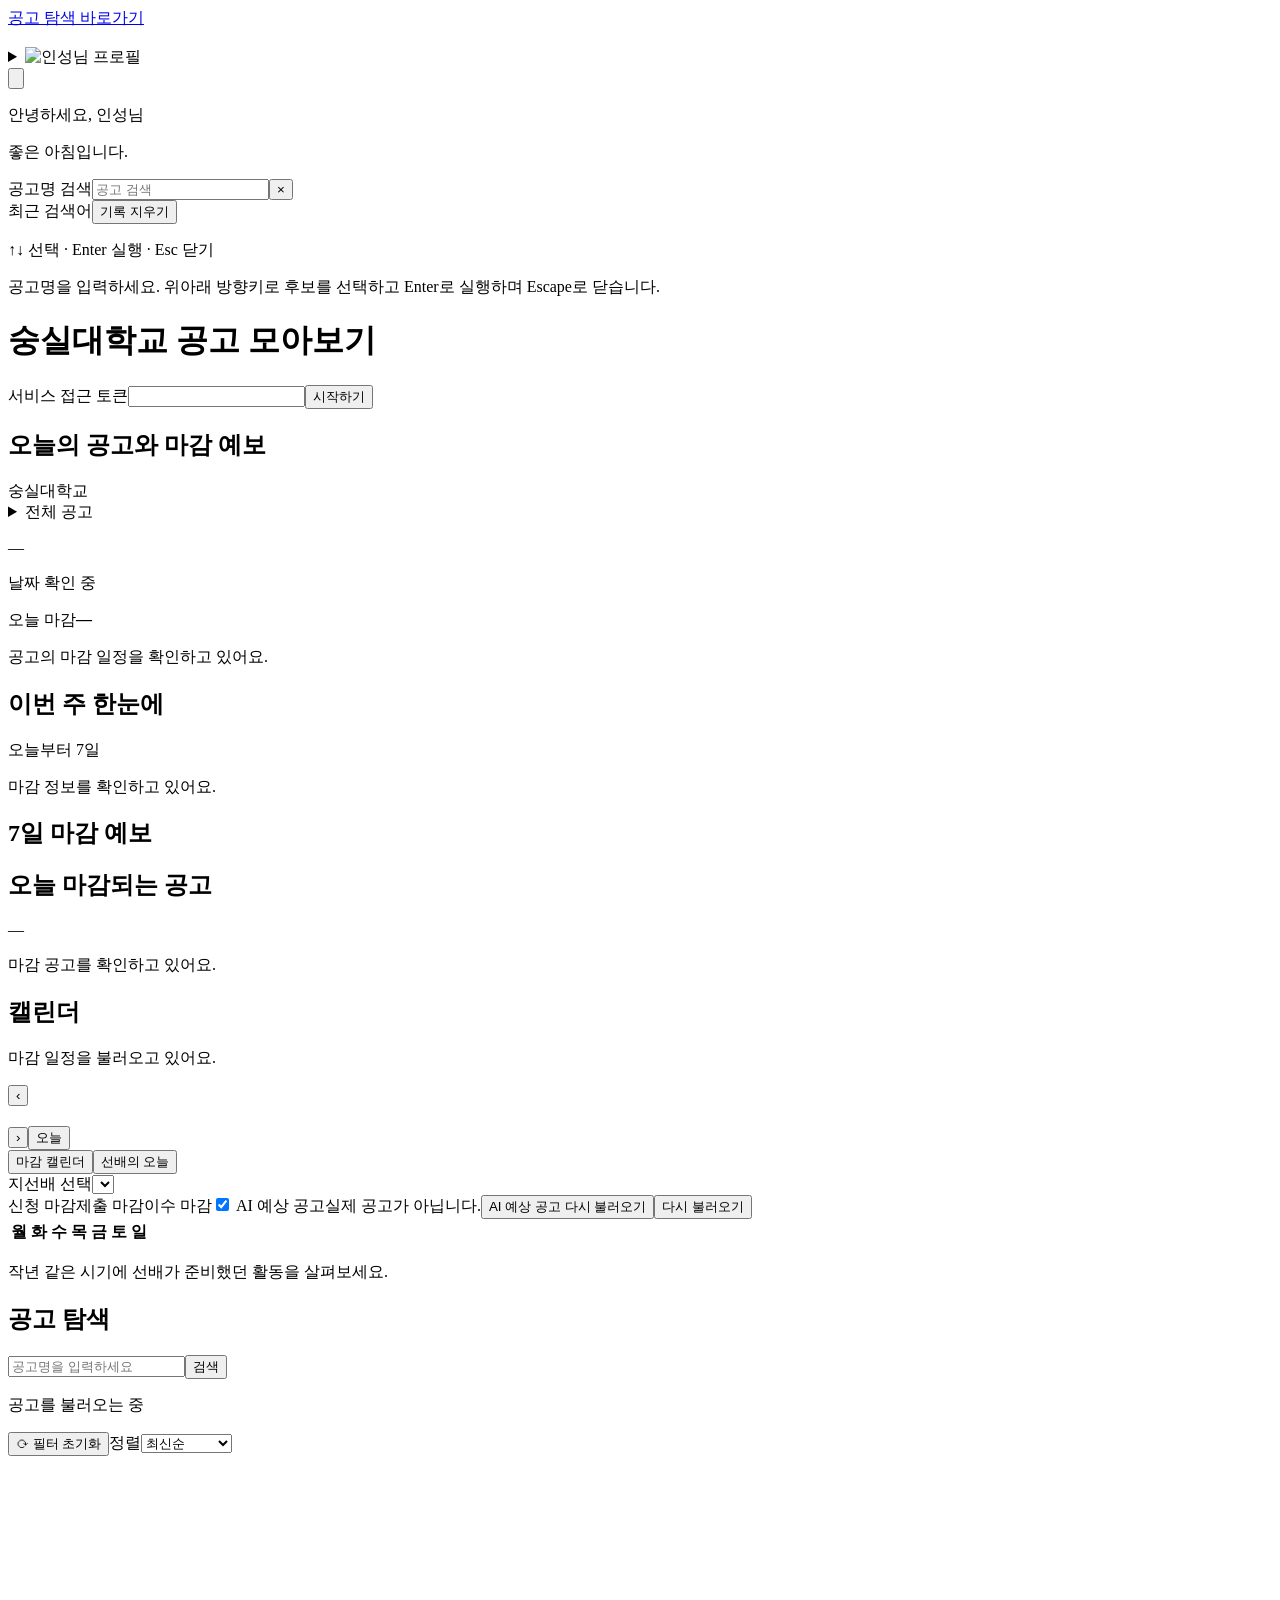
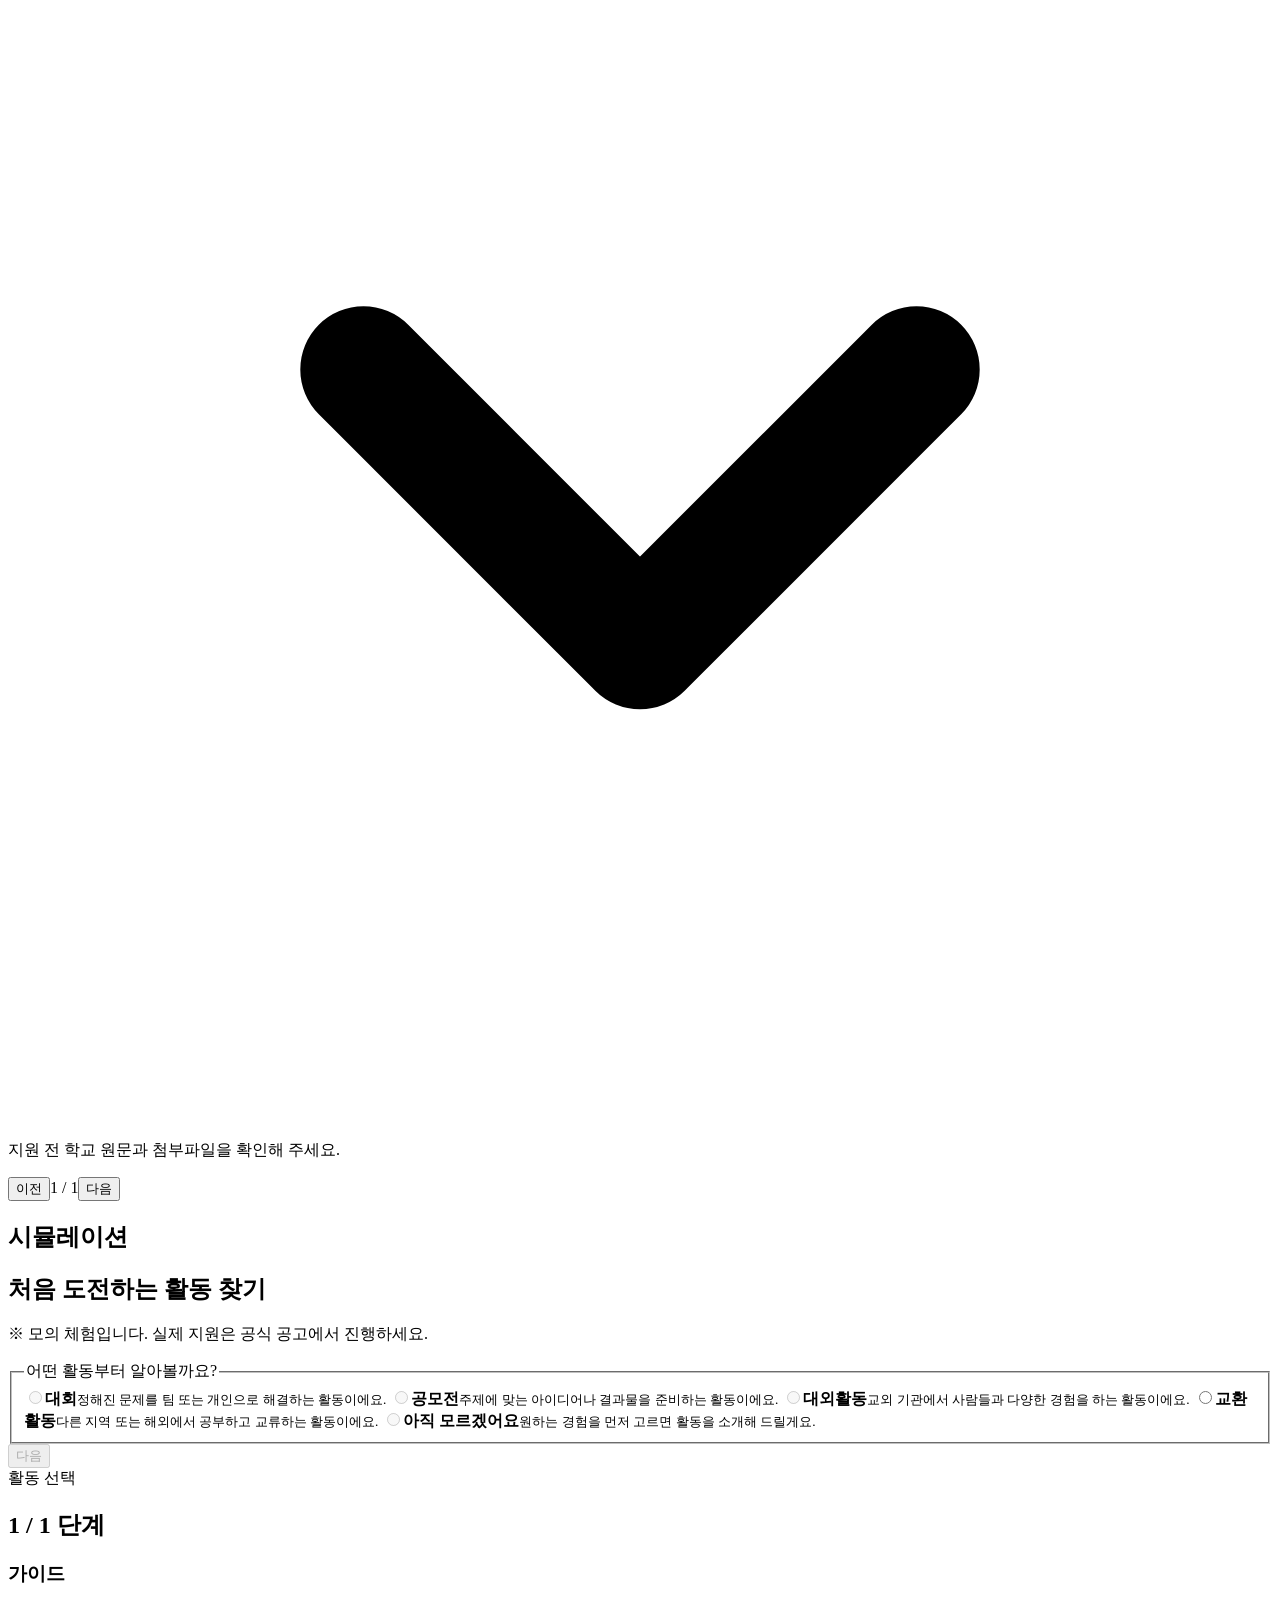
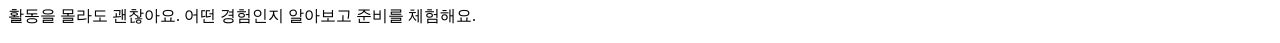
==== commit 9ca77eb0: "Add historical notice forecasts and update calendar copy" ====
--- a/internal/web/static/index.html
+++ b/internal/web/static/index.html
@@ -3,7 +3,7 @@
 <body>
 <a class="skip-link" href="#explore">공고 탐색 바로가기</a>
 <nav class="rail" aria-label="주요 메뉴">
-<div class="rail-links"><a class="rail-link active" href="#home" aria-label="홈" title="홈"><img src="/figma/a1e7c.svg" alt=""></a><a class="rail-link" href="#explore" aria-label="공고 탐색" title="공고 탐색"><img src="/figma/7b602.svg" alt=""></a><a class="rail-link" href="#calendar" aria-label="캘린더" title="캘린더"><img src="/figma/982c3.svg" alt=""></a><a class="rail-link" href="#simulation" aria-label="교환활동 시뮬레이션" title="교환활동 시뮬레이션"><img src="/simulation/exchange.svg" alt=""></a></div>
+<div class="rail-links"><a class="rail-link active" href="#home" aria-label="홈" title="홈"><img src="/figma/a1e7c.svg" alt=""></a><a class="rail-link" href="#explore" aria-label="공고 탐색" title="공고 탐색"><img src="/figma/7b602.svg" alt=""></a><a class="rail-link" href="#calendar" aria-label="캘린더" title="캘린더"><img src="/figma/982c3.svg" alt=""></a><a class="rail-link" href="#simulation" aria-label="시뮬레이션" title="시뮬레이션"><img src="/simulation/exchange.svg" alt=""></a></div>
 <div class="rail-footer"><details class="profile"><summary aria-label="프로필 메뉴"><img class="avatar" src="/figma/cfc22.png" alt="인성님 프로필"><img src="/figma/c9c63.svg" alt=""></summary><div class="profile-menu"><strong>인성님</strong><p>숭실대학교 공고 모아보기</p><button id="logout" class="quiet hidden" type="button">로그아웃</button></div></details><button id="open-policy-btn" class="rail-link rail-help" aria-label="산정 기준" title="산정 기준" type="button"><img src="/figma/25cce.svg" alt=""></button></div></nav>
 <header class="header"><div class="greeting"><p>안녕하세요, 인성님</p><p id="greeting-message">좋은 아침입니다.</p></div><div class="header-actions"><form id="home-search" class="home-search" role="search" autocomplete="off"><img src="/figma/485a1.svg" alt=""><label class="sr-only" for="home-query">공고명 검색</label><input id="home-query" name="query" type="search" maxlength="100" placeholder="공고 검색" role="combobox" aria-autocomplete="list" aria-controls="home-search-options" aria-expanded="false" aria-describedby="home-search-help" autocomplete="off" enterkeyhint="search"><button class="home-search-clear hidden" type="button" aria-label="검색어 지우기">×</button><div class="home-search-popup hidden"><div class="home-search-popup-heading"><span class="home-search-heading">최근 검색어</span><button class="home-search-history-clear hidden" type="button">기록 지우기</button></div><div id="home-search-options" role="listbox" aria-label="공고명 검색 제안"></div><p class="home-search-empty"></p><p class="home-search-shortcuts" aria-hidden="true">↑↓ 선택 · Enter 실행 · Esc 닫기</p></div><span id="home-search-help" class="sr-only">공고명을 입력하세요. 위아래 방향키로 후보를 선택하고 Enter로 실행하며 Escape로 닫습니다.</span><span class="sr-only" role="status" aria-live="polite"></span></form></div></header>
 <main id="login" class="login hidden"><h1>숭실대학교 공고 모아보기</h1><form id="login-form"><label for="token">서비스 접근 토큰</label><input type="password" id="token" autocomplete="current-password" required><button class="primary" type="submit">시작하기</button><p id="login-error" role="alert"></p></form></main>
@@ -34,7 +34,7 @@
 <footer class="explore-footer"><p><img src="/figma/25cce.svg" alt="">지원 전 학교 원문과 첨부파일을 확인해 주세요.</p><nav class="pagination" aria-label="페이지 이동"><button id="prev" class="page-button" type="button">이전</button><span id="page-numbers"></span><span id="page-label" class="sr-only">1 / 1</span><button id="next" class="page-button" type="button">다음</button></nav></footer>
 </section><section id="simulation-view" class="simulation panel hidden" aria-labelledby="simulation-title">
   <header class="sim-header">
-    <h1 id="simulation-title">교환활동 시뮬레이션</h1>
+    <h1 id="simulation-title">시뮬레이션</h1>
     <span class="sim-chip" id="stage-label" hidden></span>
   </header>
   <div class="sim-main" id="simulation-content">
